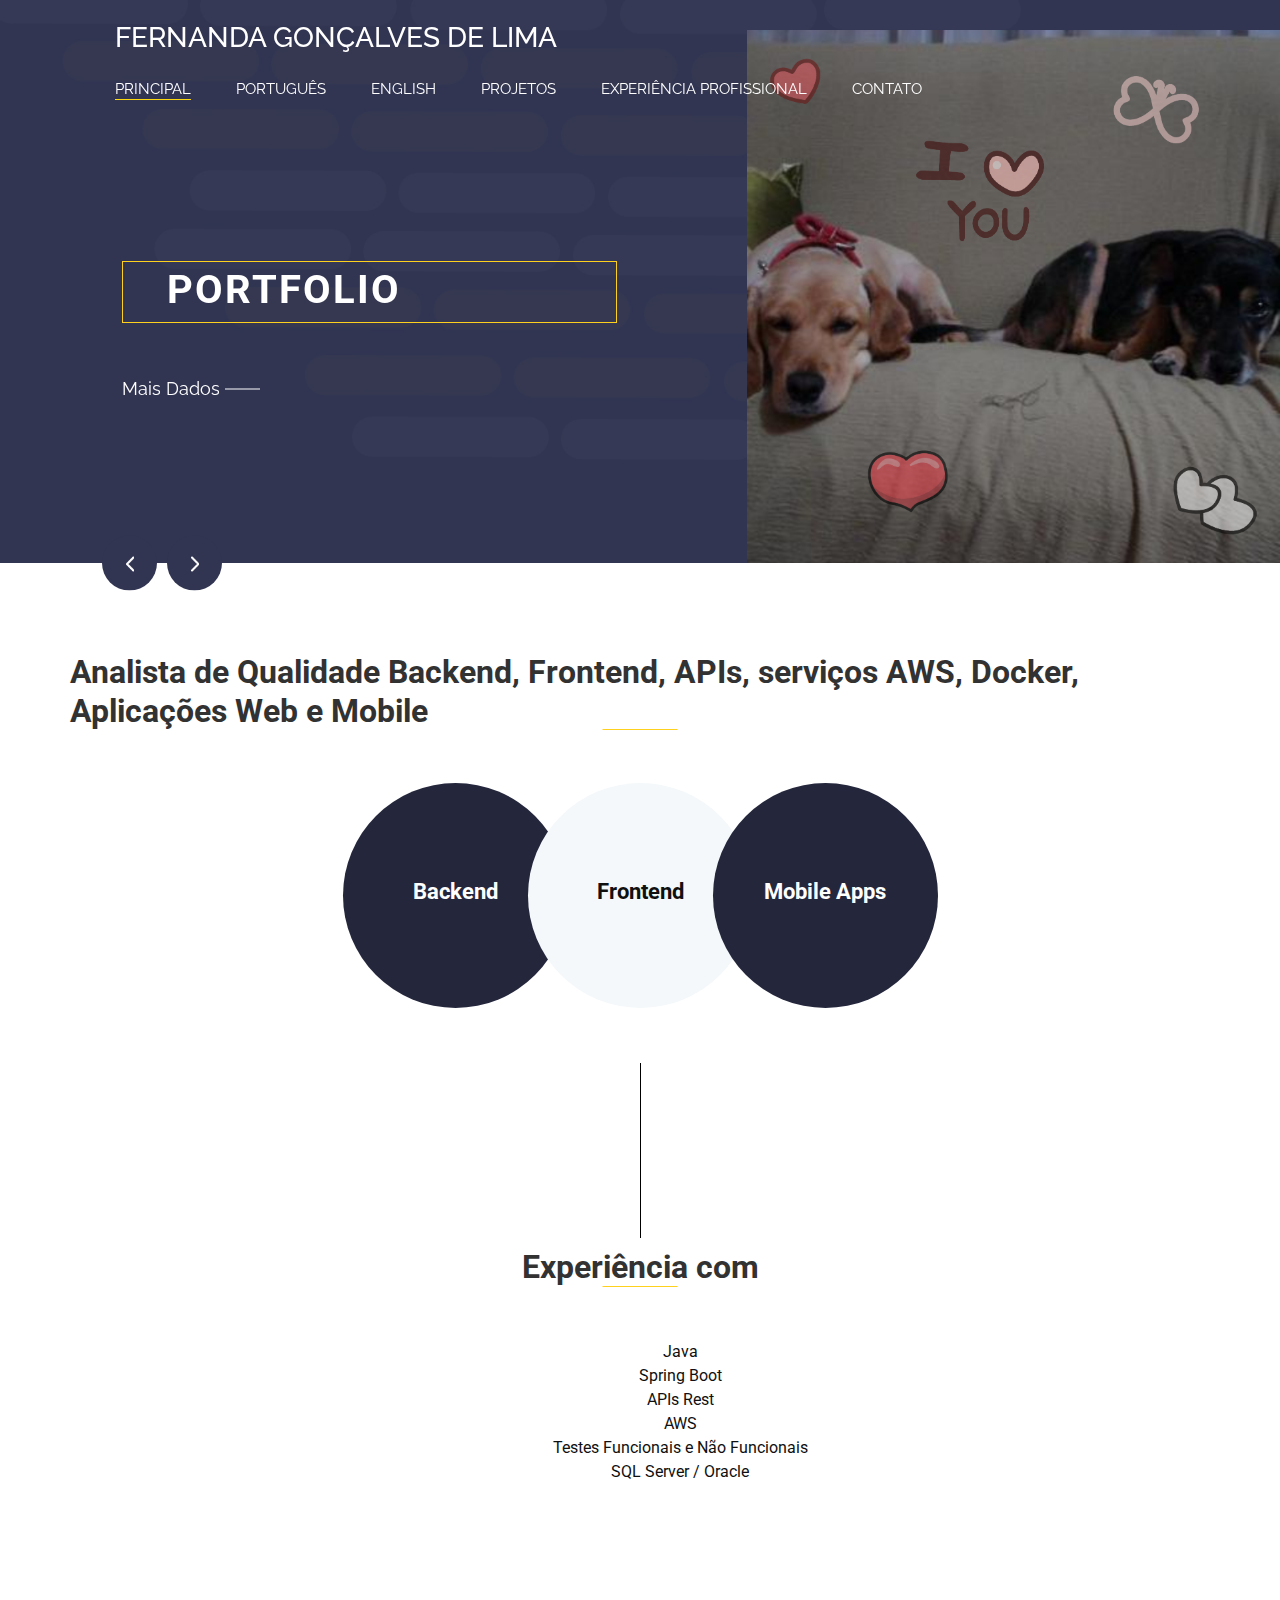
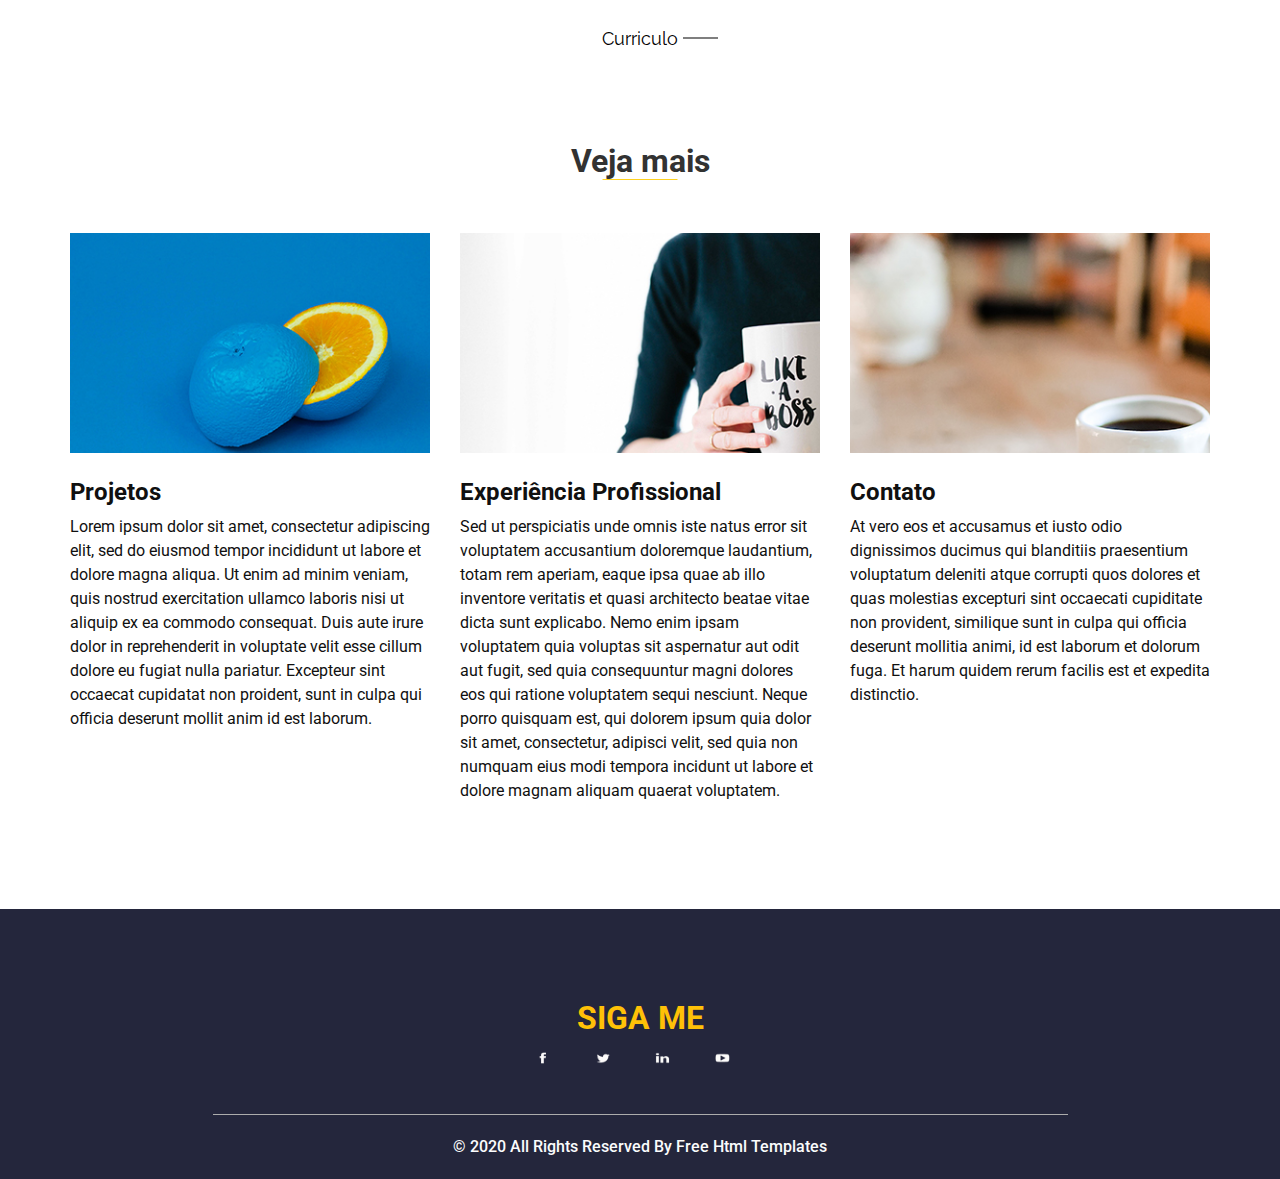
==== index.html @ 7bf98d50 "ajustes" ====
<!DOCTYPE html>
<html>
  <head>
    <!-- Basic -->
    <meta charset="utf-8" />
    <meta http-equiv="X-UA-Compatible" content="IE=edge" />
    <!-- Mobile Metas -->
    <meta
      name="viewport"
      content="width=device-width, initial-scale=1, shrink-to-fit=no"
    />
    <!-- Site Metas -->
    <meta name="keywords" content="" />
    <meta name="description" content="" />
    <meta name="author" content="" />

    <title>Fernanda Gonçalves de Lima</title>

    <!-- slider stylesheet -->
    <link
      rel="stylesheet"
      type="text/css"
      href="https://cdnjs.cloudflare.com/ajax/libs/OwlCarousel2/2.1.3/assets/owl.carousel.min.css"
    />

    <!-- bootstrap core css -->
    <link rel="stylesheet" type="text/css" href="css/bootstrap.css" />

    <!-- fonts style -->
    <link
      href="https://fonts.googleapis.com/css?family=Raleway:400,700|Roboto:400,700&display=swap"
      rel="stylesheet"
    />
    <!-- Custom styles for this template -->
    <link href="css/style.css" rel="stylesheet" />
    <!-- responsive style -->
    <link href="css/responsive.css" rel="stylesheet" />
  </head>

  <body>
    <div class="hero_area">
      <!-- header section strats -->
      <header class="header_section">
        <div class="container-fluid">
          <div class="row">
            <div class="col-md-11 offset-md-1 px-0">
              <nav class="navbar navbar-expand-lg custom_nav-container pt-3">
                <a class="navbar-brand" href="index.html">
                  <span>
                    <h3>Fernanda Gonçalves de Lima</h3>
                  </span>
                </a>
                <button
                  class="navbar-toggler"
                  type="button"
                  data-toggle="collapse"
                  data-target="#navbarSupportedContent"
                  aria-controls="navbarSupportedContent"
                  aria-expanded="false"
                  aria-label="Toggle navigation"
                >
                  <span class="navbar-toggler-icon"></span>
                </button>

                <div
                  class="collapse navbar-collapse"
                  id="navbarSupportedContent"
                >
                  <div
                    class="d-flex ml-auto flex-column flex-lg-row align-items-center"
                  >
                    <ul class="navbar-nav  ">
                      <li class="nav-item active">
                        <a class="nav-link pl-0" href="index.html"
                          >Principal <span class="sr-only">(current)</span></a
                        >
                      </li>
                      <li class="nav-item">
                        <a class="nav-link" href="curriculo.html"> Português </a>
                      </li>
                      <li class="nav-item">
                        <a class="nav-link" href="resume.html"> English </a>
                      </li>
                      <li class="nav-item">
                        <a class="nav-link" href="projects.html"> Projetos </a>
                      </li>
                      <li class="nav-item">
                        <a class="nav-link" href="experience.html">Experiência Profissional</a>
                      </li>                      
                      <li class="nav-item">
                        <a class="nav-link" href="contact.html">Contato</a>
                      </li>
                    </ul>
                  </div>
                </div>
              </nav>
            </div>
          </div>
        </div>
      </header>
      <!-- end header section -->

      <!-- slider section -->
      <div class="slider_section">
        <div
          id="carouselExampleControls"
          class="carousel slide"
          data-ride="carousel"
        >
          <div class="carousel-inner">
            <div class="carousel-item active">
              <div class="container-fluid">
                <div class="row">
                  <div class="col-lg-6 offset-lg-1">
                    <div class="detail-box">
                      <div class="heading_box">
                        <!-- <h2><span>Fernanda Lima</span></h2> -->
                        <h2>
                          Portfolio
                        </h2>
                      </div>
                      <div>
                        <a href="./resume.html">
                          Mais Dados
                        </a>
                      </div>
                    </div>
                  </div>
                  <div class="col-lg-5 px-0">
                    <div class="img-box">
                      <img src="images/image1.png" alt="Foto de Fernanda G. de Lima" />
                    </div>
                  </div>
                </div>
              </div>
            </div>
            <div class="carousel-item">
              <div class="container-fluid">
                <div class="row">
                  <div class="col-lg-6 offset-lg-1">
                    <div class="detail-box">
                      <div class="heading_box">
                        <h2><span>Eng. de Software Qualidade</span></h2>
                        <h1>
                          Portfolio
                        </h1>
                      </div>
                      <div>
                        <a href="./curriculo.html">
                          Mais informações
                        </a>
                      </div>
                    </div>
                  </div>
                  <div class="col-lg-5 px-0">
                    <div class="img-box">
                      <img src="images/image2.png" alt="Foto dos meus cachorros lindos" />
                    </div>
                  </div>
                </div>
              </div>
            </div>
            <div class="carousel-item">
              <div class="container-fluid">
                <div class="row">
                  <div class="col-lg-6 offset-lg-1">
                    <div class="detail-box">
                      <div class="heading_box">
                        <h2><span>Eng. de Software Qualidade</span></h2>
                        <h1>
                          Portfolio
                        </h1>
                      </div>
                      <div>
                        <a href="./curriculo.html">
                          Mais informações
                        </a>
                      </div>
                    </div>
                  </div>
                  <div class="col-lg-5 px-0">
                    <div class="img-box">
                      <img src="images/image2.png" alt="Foto dos meus cachorros lindos" />
                    </div>
                  </div>
                </div>
              </div>
            </div>
          </div>
        </div>
        <div class="slider_btn-container">
          <a
            class="carousel-control-prev"
            href="#carouselExampleControls"
            role="button"
            data-slide="prev"
          >
            <span class="sr-only">Previous</span>
          </a>
          <a
            class="carousel-control-next"
            href="#carouselExampleControls"
            role="button"
            data-slide="next"
          >
            <span class="sr-only">Next</span>
          </a>
        </div>
      </div>

      <!-- end slider section -->
    </div>
    <!-- end hero area -->

    <!-- design section -->

    <section class="design_section layout_padding-top">
      <div class="container">
        <div class="heading_container">
          <h2>
            Analista de Qualidade Backend, Frontend, APIs, serviços AWS, Docker, Aplicações Web e Mobile
          </h2>
        </div>
        <div class="design_container layout_padding2">
          <div class="box b-1">
            <h5>
              Backend
            </h5>
          </div>
          <div class="box b-2">
            <h5>
              Frontend
            </h5>
          </div>
          <div class="box b-3">
            <h5>
              Mobile Apps
            </h5>
          </div>
        </div>
      </div>
    </section>

    <!-- end design section   -->
    <div>
      <hr class="section_hr" />
    </div>
    <!-- about section -->

    <section class="about_section layout_padding-bottom">
      <div class="container">
        <div class="heading_container">
          <h2>
            Experiência com
          </h2>
        </div>
        <div class="box layout_padding2-top layout_padding-bottom">
          <div class="detail-box">
            <ul>
              <ol>Java</ol>
              <ol>Spring Boot</ol>
              <ol>APIs Rest</ol>
              <ol>AWS</ol>
              <ol>Testes Funcionais e Não Funcionais</ol>
              <ol>SQL Server / Oracle</ol>
            </ul>
          </div>
        </div>
      </div>
      <div class="btn-box">
        <a href="./curriculo.html">
          Curriculo
        </a>
      </div>
    </section>

    <!-- end about section -->

    <!-- blog section -->
    <section class="blog_section layout_padding-bottom">
      <div class="container">
        <div class="heading_container">
          <h2>
            Veja mais
          </h2>
        </div>
        <div class="row">
          <div class="col-md-4">
            <div class="box">
              <div class="img-box">
                <a href="./projects.html">
                  <img src="images/b-1.jpg" alt="" />
                </a>
              </div>
              <div class="detail-box">
                <h4>
                  Projetos
                </h4>
                <p>
                  Lorem ipsum dolor sit amet, consectetur adipiscing elit, sed do eiusmod tempor incididunt ut labore et dolore magna aliqua. Ut enim ad minim veniam, quis nostrud exercitation ullamco laboris nisi ut aliquip ex ea commodo consequat. Duis aute irure dolor in reprehenderit in voluptate velit esse cillum dolore eu fugiat nulla pariatur. Excepteur sint occaecat cupidatat non proident, sunt in culpa qui officia deserunt mollit anim id est laborum.
                </p>
              </div>
            </div>
          </div>
          <div class="col-md-4">
            <div class="box">
              <div class="img-box">
                <a href="./experience.html">
                  <img src="images/b-2.jpg" alt="" />
                </a>
              </div>
              <div class="detail-box">
                <h4>
                  Experiência Profissional
                </h4>
                <p>
                  Sed ut perspiciatis unde omnis iste natus error sit voluptatem accusantium doloremque laudantium, totam rem aperiam, eaque ipsa quae ab illo inventore veritatis et quasi architecto beatae vitae dicta sunt explicabo. Nemo enim ipsam voluptatem quia voluptas sit aspernatur aut odit aut fugit, sed quia consequuntur magni dolores eos qui ratione voluptatem sequi nesciunt. Neque porro quisquam est, qui dolorem ipsum quia dolor sit amet, consectetur, adipisci velit, sed quia non numquam eius modi tempora incidunt ut labore et dolore magnam aliquam quaerat voluptatem.
                </p>
              </div>
            </div>
          </div>
          <div class="col-md-4">
            <div class="box">
              <div class="img-box">
                <a href="./contact.html">
                  <img src="images/b-3.jpg" alt="" />
                </a>
              </div>
              <div class="detail-box">
                <h4>
                  Contato
                </h4>
                <p>
                  At vero eos et accusamus et iusto odio dignissimos ducimus qui blanditiis praesentium voluptatum deleniti atque corrupti quos dolores et quas molestias excepturi sint occaecati cupiditate non provident, similique sunt in culpa qui officia deserunt mollitia animi, id est laborum et dolorum fuga. Et harum quidem rerum facilis est et expedita distinctio.
                </p>
              </div>
            </div>
          </div>
        </div>
      </div>
    </section>

    <!-- end blog section -->

    <!-- info section -->
    <section class="info_section layout_padding-top layout_padding2-bottom">
      <div class="container">
        <div class="social_container">
          <h2>
            Siga me
          </h2>
          <div class="social_box">
            <a href="">
              <img src="images/fb.png" alt="" />
            </a>
            <a href="">
              <img src="images/twitter.png" alt="" />
            </a>
            <a href="">
              <img src="images/linkedin.png" alt="" />
            </a>
            <a href="">
              <img src="images/youtube.png" alt="" />
            </a>
          </div>
        </div>
      </div>
    </section>

    <!-- end info_section -->

    <!-- footer section -->
    <section class="container-fluid footer_section">
      <div class="container">
        <p>
          &copy; 2020 All Rights Reserved By
          <a href="https://html.design/">Free Html Templates</a>
        </p>
      </div>
    </section>
    <!-- footer section -->

    <script  src="js/jquery-3.4.1.min.js"></script>
    <script  src="js/bootstrap.js"></script>

    <script>
      function openNav() {
        document.getElementById("myNav").style.width = "100%";
      }

      function closeNav() {
        document.getElementById("myNav").style.width = "0%";
      }
    </script>
  </body>
</html>
---- css/style.css ----
body {
  font-family: 'Roboto', sans-serif;
  color: #101010;
  background-color: #ffffff;
}

.layout_padding {
  padding: 90px 0;
}

.layout_padding2 {
  padding: 45px 0;
}

.layout_padding2-top {
  padding-top: 45px;
}

.layout_padding2-bottom {
  padding-bottom: 45px;
}

.layout_padding-top {
  padding-top: 90px;
}

.layout_padding-bottom {
  padding-bottom: 90px;
}

.heading_container {
  display: -webkit-box;
  display: -ms-flexbox;
  display: flex;
  -webkit-box-pack: center;
      -ms-flex-pack: center;
          justify-content: center;
}

.heading_container h2 {
  font-weight: bold;
  color: #323232;
  position: relative;
}

.heading_container h2::before {
  content: "";
  width: 75px;
  height: 1px;
  position: absolute;
  bottom: 0;
  left: 50%;
  -webkit-transform: translateX(-50%);
          transform: translateX(-50%);
  background-color: #fed11f;
}

.section_hr {
  margin: 10px auto;
  width: 1px;
  height: 175px;
  border: none;
  background-color: #000000;
}

/*header section*/
.hero_area {
  background-image: url(../images/hero-bg.jpg);
  background-size: cover;
}

.sub_page .hero_area {
  height: auto;
}

.hero_area.sub_pages {
  height: auto;
}

.header_section .container-fluid {
  padding-right: 25px;
  padding-left: 25px;
}

.header_section .nav_container {
  margin: 0 auto;
}

.custom_nav-container.navbar-expand-lg .navbar-nav .nav-item .nav-link {
  margin: 10px 45px;
  padding: 0;
  color: #ffffff;
  text-align: center;
  position: relative;
  text-transform: uppercase;
  font-family: 'Raleway', sans-serif;
  font-size: 15px;
}

.custom_nav-container.navbar-expand-lg .navbar-nav .nav-item .nav-link::before {
  display: none;
  content: "";
  width: 100%;
  height: 1px;
  position: absolute;
  bottom: 0;
  left: 0;
  background-color: #fcd811;
}

.custom_nav-container.navbar-expand-lg .navbar-nav .nav-item .nav-link:nth-child(1) {
  margin-left: 0;
}

.custom_nav-container.navbar-expand-lg .navbar-nav .nav-item.active .nav-link::before, .custom_nav-container.navbar-expand-lg .navbar-nav .nav-item:hover .nav-link::before {
  display: block;
}

a,
a:hover,
a:focus {
  text-decoration: none;
}

a:hover,
a:focus {
  color: initial;
}

.btn,
.btn:focus {
  outline: none !important;
  -webkit-box-shadow: none;
          box-shadow: none;
}

.custom_nav-container .nav_search-btn {
  background-image: url(../images/search-icon.png);
  background-size: 22px;
  background-repeat: no-repeat;
  background-position-y: 7px;
  width: 35px;
  height: 35px;
  padding: 0;
  border: none;
}

.navbar-brand {
  font-family: 'Raleway', sans-serif;
}

.navbar-brand img {
  width: 45px;
}

.navbar-brand span {
  font-size: 28px;
  color: #ffffff;
  text-transform: uppercase;
  font-weight: bold;
}

.custom_nav-container {
  z-index: 99999;
  padding: 15px 0;
  -webkit-box-orient: vertical;
  -webkit-box-direction: normal;
      -ms-flex-direction: column;
          flex-direction: column;
  -webkit-box-align: start;
      -ms-flex-align: start;
          align-items: flex-start;
}

.custom_nav-container .navbar-toggler {
  outline: none;
}

.custom_nav-container .navbar-toggler .navbar-toggler-icon {
  background-image: url(../images/menu.png);
  background-size: 40px;
  margin-bottom: 4px;
}

/*end header section*/
.slider_section {
  position: relative;
}

.slider_section .row {
  -webkit-box-align: center;
      -ms-flex-align: center;
          align-items: center;
}

.slider_section .detail-box {
  margin-top: 120px;
  position: relative;
  z-index: 5;
  display: -webkit-box;
  display: -ms-flexbox;
  display: flex;
  -webkit-box-orient: vertical;
  -webkit-box-direction: normal;
      -ms-flex-direction: column;
          flex-direction: column;
}

.slider_section .detail-box .heading_box {
  padding-left: 45px;
  position: relative;
}

.slider_section .detail-box .heading_box::before {
  content: "";
  position: absolute;
  top: -12%;
  left: 0;
  width: 495px;
  height: 130%;
  border: 1px solid #fed11f;
}

.slider_section .detail-box h2 {
  font-weight: bold;
  text-transform: uppercase;
  color: #ffffff;
  margin: 0;
  font-size: 2.5rem;
  letter-spacing: 2px;
}

.slider_section .detail-box h2 span {
  letter-spacing: 9px;
}

.slider_section .detail-box h1 {
  font-weight: bold;
  font-size: 6rem;
  color: #fed11f;
  text-transform: uppercase;
  letter-spacing: 14.5px;
}

.slider_section .detail-box a {
  font-family: 'Raleway', sans-serif;
  display: inline-block;
  color: #ffffff;
  position: relative;
  background-color: transparent;
  font-size: 18px;
  margin-top: 10%;
  margin-bottom: 45px;
}

.slider_section .detail-box a::after {
  content: "";
  width: 35px;
  height: 1px;
  position: absolute;
  top: 50%;
  right: -5px;
  -webkit-transform: translate(100%, -50%);
          transform: translate(100%, -50%);
  background-color: #ffffff;
}

.slider_section .img-box {
  position: relative;
}

.slider_section .img-box img {
  width: 100%;
  position: relative;
  z-index: 2;
}

.slider_section .img-box::before {
  content: "";
  position: absolute;
  top: 35%;
  left: 38%;
  width: 250px;
  height: 250px;
  background-color: #fff;
  -webkit-filter: blur(50px);
          filter: blur(50px);
  z-index: 1;
}

.slider_section #carouselExampleControls {
  margin-top: -95px;
}

.slider_section .slider_btn-container {
  position: absolute;
  bottom: 0;
  left: 8%;
  display: -webkit-box;
  display: -ms-flexbox;
  display: flex;
  width: 120px;
  -webkit-box-pack: justify;
      -ms-flex-pack: justify;
          justify-content: space-between;
  -webkit-transform: translateY(50%);
          transform: translateY(50%);
  z-index: 9;
}

.slider_section .slider_btn-container .carousel-control-prev,
.slider_section .slider_btn-container .carousel-control-next {
  position: unset;
  width: 55px;
  height: 55px;
  background-color: #313552;
  border-radius: 100%;
  background-size: 8px;
  background-position: center;
  background-repeat: no-repeat;
  opacity: 1;
}

.slider_section .slider_btn-container .carousel-control-prev:hover,
.slider_section .slider_btn-container .carousel-control-next:hover {
  background-color: #fed11f;
}

.slider_section .slider_btn-container .carousel-control-prev {
  background-image: url(../images/prev.png);
}

.slider_section .slider_btn-container .carousel-control-next {
  background-image: url(../images/next.png);
}

.design_section .design_container {
  display: -webkit-box;
  display: -ms-flexbox;
  display: flex;
  -webkit-box-pack: center;
      -ms-flex-pack: center;
          justify-content: center;
}

.design_section .design_container .box {
  min-width: 225px;
  min-height: 225px;
  padding: 25px;
  text-align: center;
  border-radius: 100%;
  display: -webkit-box;
  display: -ms-flexbox;
  display: flex;
  -webkit-box-pack: center;
      -ms-flex-pack: center;
          justify-content: center;
  -webkit-box-align: center;
      -ms-flex-align: center;
          align-items: center;
  position: relative;
}

.design_section .design_container .box h5 {
  font-weight: bold;
  font-size: 22px;
}

.design_section .design_container .box.b-1 {
  background-color: #24263c;
  color: #ffffff;
  margin-right: -40px;
}

.design_section .design_container .box.b-2 {
  background-color: #f4f8fa;
  z-index: 2;
  margin-right: -40px;
}

.design_section .design_container .box.b-3 {
  background-color: #24263c;
  color: #ffffff;
  z-index: 3;
}

.about_section {
  text-align: center;
}

.about_section .box {
  display: -webkit-box;
  display: -ms-flexbox;
  display: flex;
  -webkit-box-orient: vertical;
  -webkit-box-direction: normal;
      -ms-flex-direction: column;
          flex-direction: column;
  -webkit-box-align: center;
      -ms-flex-align: center;
          align-items: center;
}

.about_section .box .detail-box {
  width: 80%;
  margin-bottom: 35px;
}

.about_section .box .img-box {
  width: 75%;
  border: 1px dashed #000000;
}

.about_section .box .img-box img {
  width: 50%;
}

.about_section a {
  font-family: 'Raleway', sans-serif;
  display: inline-block;
  color: #000000;
  position: relative;
  background-color: transparent;
  font-size: 18px;
}

.about_section a::after {
  content: "";
  width: 35px;
  height: 1px;
  position: absolute;
  top: 50%;
  right: -5px;
  -webkit-transform: translate(100%, -50%);
          transform: translate(100%, -50%);
  background-color: #000000;
}

.project_section .project_container {
  display: -webkit-box;
  display: -ms-flexbox;
  display: flex;
  -ms-flex-wrap: wrap;
      flex-wrap: wrap;
  -webkit-box-pack: center;
      -ms-flex-pack: center;
          justify-content: center;
}

.project_section .project_container .box {
  margin: 15px;
  -ms-flex-preferred-size: 30.70%;
      flex-basis: 30.70%;
  min-width: 250px;
}

.project_section .project_container .box img {
  width: 100%;
}

.expand_section {
  background-color: #24263c;
  color: #ffffff;
}

.expand_section .row {
  -webkit-box-align: center;
      -ms-flex-align: center;
          align-items: center;
}

.expand_section .row .col-md-6 {
  padding: 0;
}

.expand_section .detail-box {
  padding: 0 45px;
}

.expand_section .detail-box h2 {
  font-weight: bold;
  margin-bottom: 35px;
}

.expand_section .img-box img {
  width: 100%;
}

.blog_section .box {
  margin-top: 45px;
}

.blog_section .box .img-box img {
  width: 100%;
}

.blog_section .box .detail-box {
  margin-top: 25px;
}

.blog_section .box .detail-box h4 {
  font-weight: bold;
}

/* contact section */
.contact_section {
  background-color: #f9f9f9;
}

.contact_section .heading_container {
  -webkit-box-align: center;
      -ms-flex-align: center;
          align-items: center;
}

.contact_section .contact-form {
  padding: 35px 20px 0 20px;
  border-radius: 20px;
}

.contact_section .contact-form input {
  border: none;
  outline: none;
  background-color: transparent;
  width: 100%;
  margin: 15px 0;
  padding: 10px 20px;
  border: 1px solid #909090;
  border-radius: 12px;
}

.contact_section .contact-form input.input_message {
  height: 175px;
}

.contact_section .contact-form input::-webkit-input-placeholder {
  color: rgba(0, 0, 0, 0.4);
}

.contact_section .contact-form input:-ms-input-placeholder {
  color: rgba(0, 0, 0, 0.4);
}

.contact_section .contact-form input::-ms-input-placeholder {
  color: rgba(0, 0, 0, 0.4);
}

.contact_section .contact-form input::placeholder {
  color: rgba(0, 0, 0, 0.4);
}

.contact_section .contact-form button {
  border: none;
  outline: none;
  padding: 12px 50px;
  text-transform: uppercase;
  margin-top: 25px;
  background-color: #fec913;
  color: #fff;
  border-radius: 5px;
}

/* end contact section */
.info_section {
  background-color: #24263c;
  color: #ffffff;
}

.info_section .social_container {
  display: -webkit-box;
  display: -ms-flexbox;
  display: flex;
  -webkit-box-orient: vertical;
  -webkit-box-direction: normal;
      -ms-flex-direction: column;
          flex-direction: column;
  -webkit-box-align: center;
      -ms-flex-align: center;
          align-items: center;
}

.info_section .social_container h2 {
  text-transform: uppercase;
  font-weight: bold;
}

.info_section .social_container .social_box {
  display: -webkit-box;
  display: -ms-flexbox;
  display: flex;
  -webkit-box-pack: center;
      -ms-flex-pack: center;
          justify-content: center;
}

.info_section .social_container .social_box a {
  margin: 0 15px;
}

/* footer section*/
.footer_section {
  background-color: #24263c;
  font-weight: 500;
  display: -webkit-box;
  display: -ms-flexbox;
  display: flex;
  -webkit-box-pack: center;
      -ms-flex-pack: center;
          justify-content: center;
}

.footer_section p {
  width: 75%;
  margin: 0 auto;
  padding: 20px 0;
  color: #fbfcfd;
  margin: 0 auto;
  text-align: center;
  border-top: 1px solid #acacac;
}

.footer_section a {
  color: #fbfcfd;
}

/* end footer section*/
/*# sourceMappingURL=style.css.map */
---- css/responsive.css ----
@media (max-width: 1120px) {
    .slider_section .detail-box h2 {
        font-size: 2rem;
        letter-spacing: 0px;

    }

    .slider_section .detail-box h1 {
        font-size: 4rem;
    }

    .slider_section .detail-box h2 span {
        letter-spacing: 6px;
        color: #ffc107;
    }

    .slider_section .detail-box .heading_box::before {
        width: 375px;
    }
}

@media (max-width: 992px) {
    .custom_nav-container {
        flex-direction: row;
    }

    .navbar.navbar-expand-lg.custom_nav-container.pt-3 {
        align-items: center;
    }

    .navbar-toggler {
        margin-bottom: -8px;
    }

    .slider_section #carouselExampleControls {
        margin-top: 0;
    }

    .slider_section .detail-box {
        margin-top: 75px;

        align-items: center;
        text-align: center;
    }

    .slider_section .detail-box a {
        margin-top: 85px;
    }

    .slider_section .detail-box .heading_box::before {
        width: 100%;
    }

    .slider_section .detail-box .heading_box {
        padding: 15px;
    }

    .slider_section .detail-box h1 {
        font-size: 3rem;
        letter-spacing: 8px;
    }

    .about_section .box .detail-box {
        width: 100%;
    }

    .about_section .box .img-box {
        width: 100%;
    }

    .expand_section .detail-box {
        padding: 0 25px;
    }

    .expand_section .detail-box {
        padding: 45px 20px;
    }

    .custom_nav-container.navbar-expand-lg .navbar-nav .nav-item .nav-link {
        margin: 10px 0;
        padding: 5px 0;
    }
}

@media (max-width: 768px) {
    .design_section .design_container {
        flex-direction: column;
        align-items: center;
    }

    .design_section .design_container .box.b-1 {
        margin: 0;
        margin-bottom: -35px;
    }

    .design_section .design_container .box.b-2 {
        margin: 0;
        margin-bottom: -35px;
    }

    .about_section .box .img-box img {
        width: 75%;
    }
}

@media (max-width: 576px) {
    .about_section .box .img-box img {
        width: 85%;
    }
}

@media (max-width: 480px) {}

@media (max-width: 420px) {
    .slider_section .detail-box h1 {
        font-size: 2.5rem;
        letter-spacing: 2px;
    }

    .about_section .box .img-box img {
        width: 100%;
    }
}

@media (max-width: 360px) {}

@media (min-width: 1200px) {
    .container {
        max-width: 1170px;
    }
}
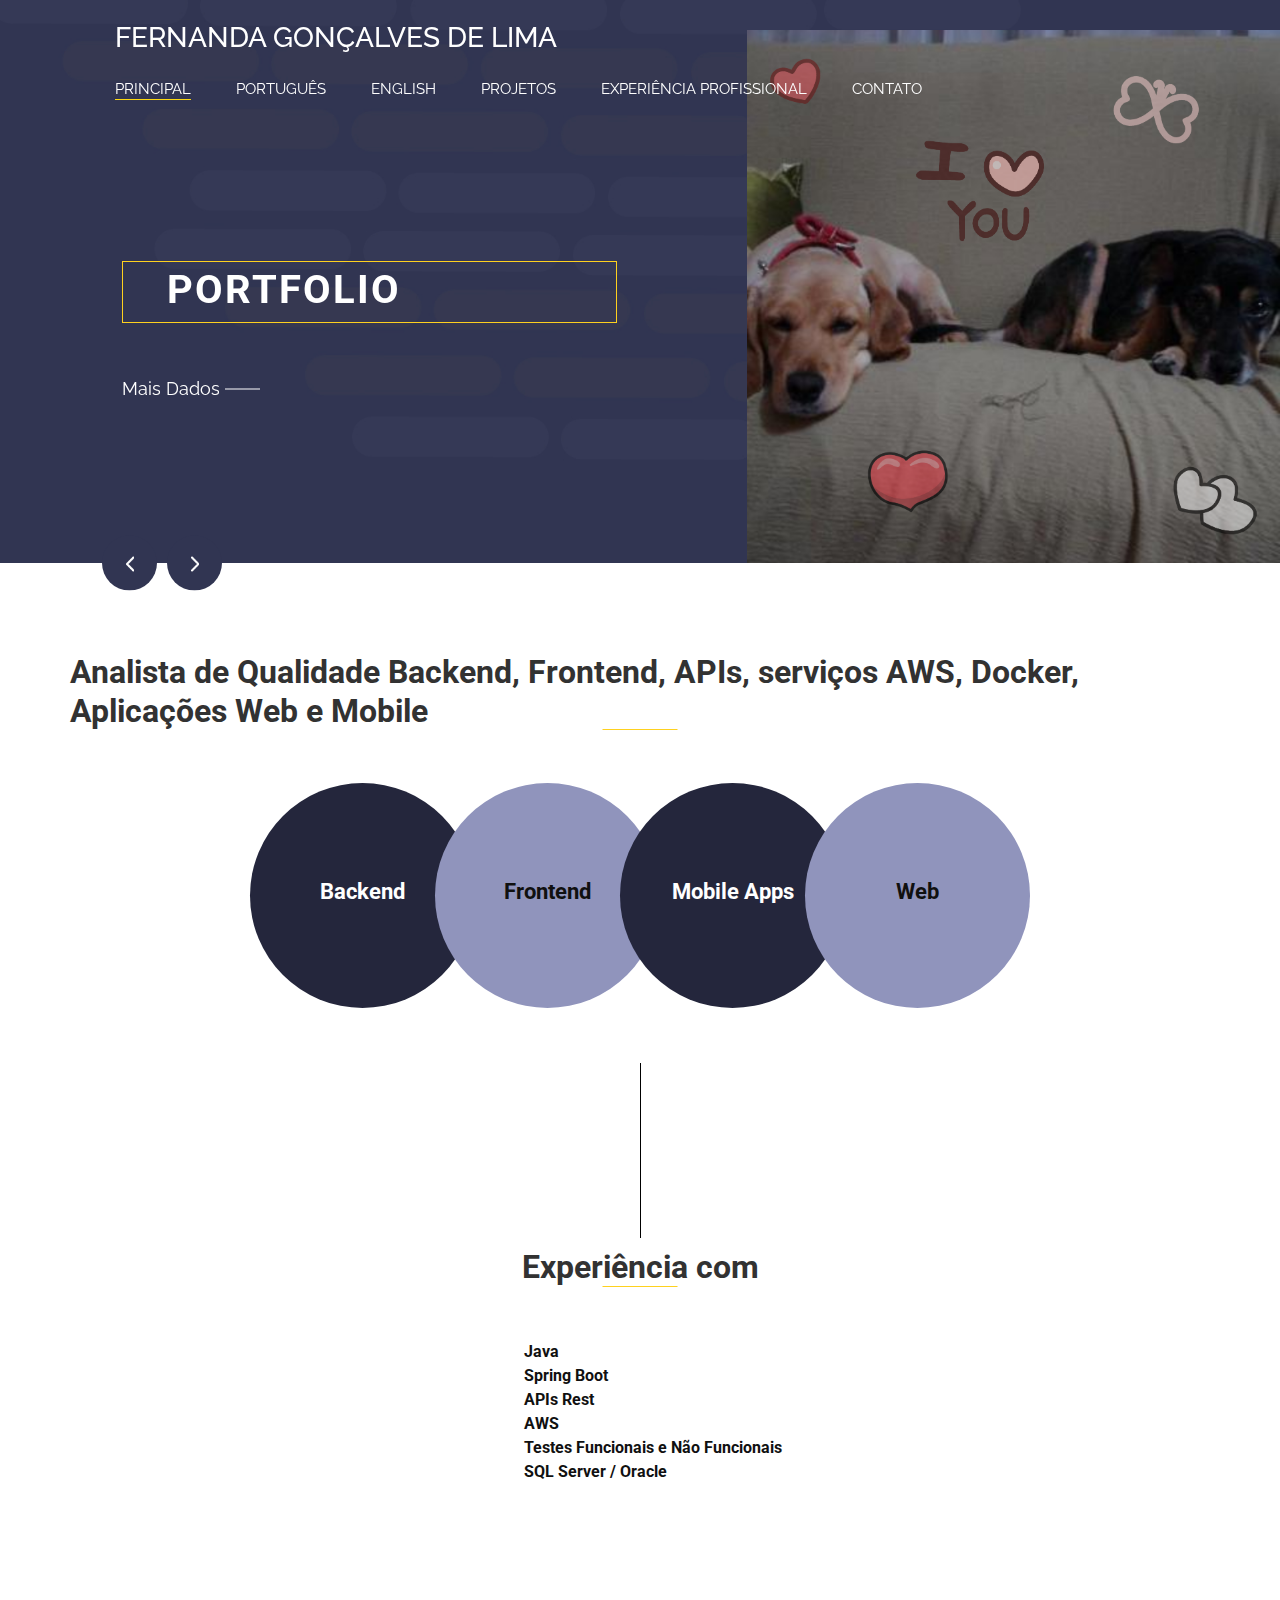
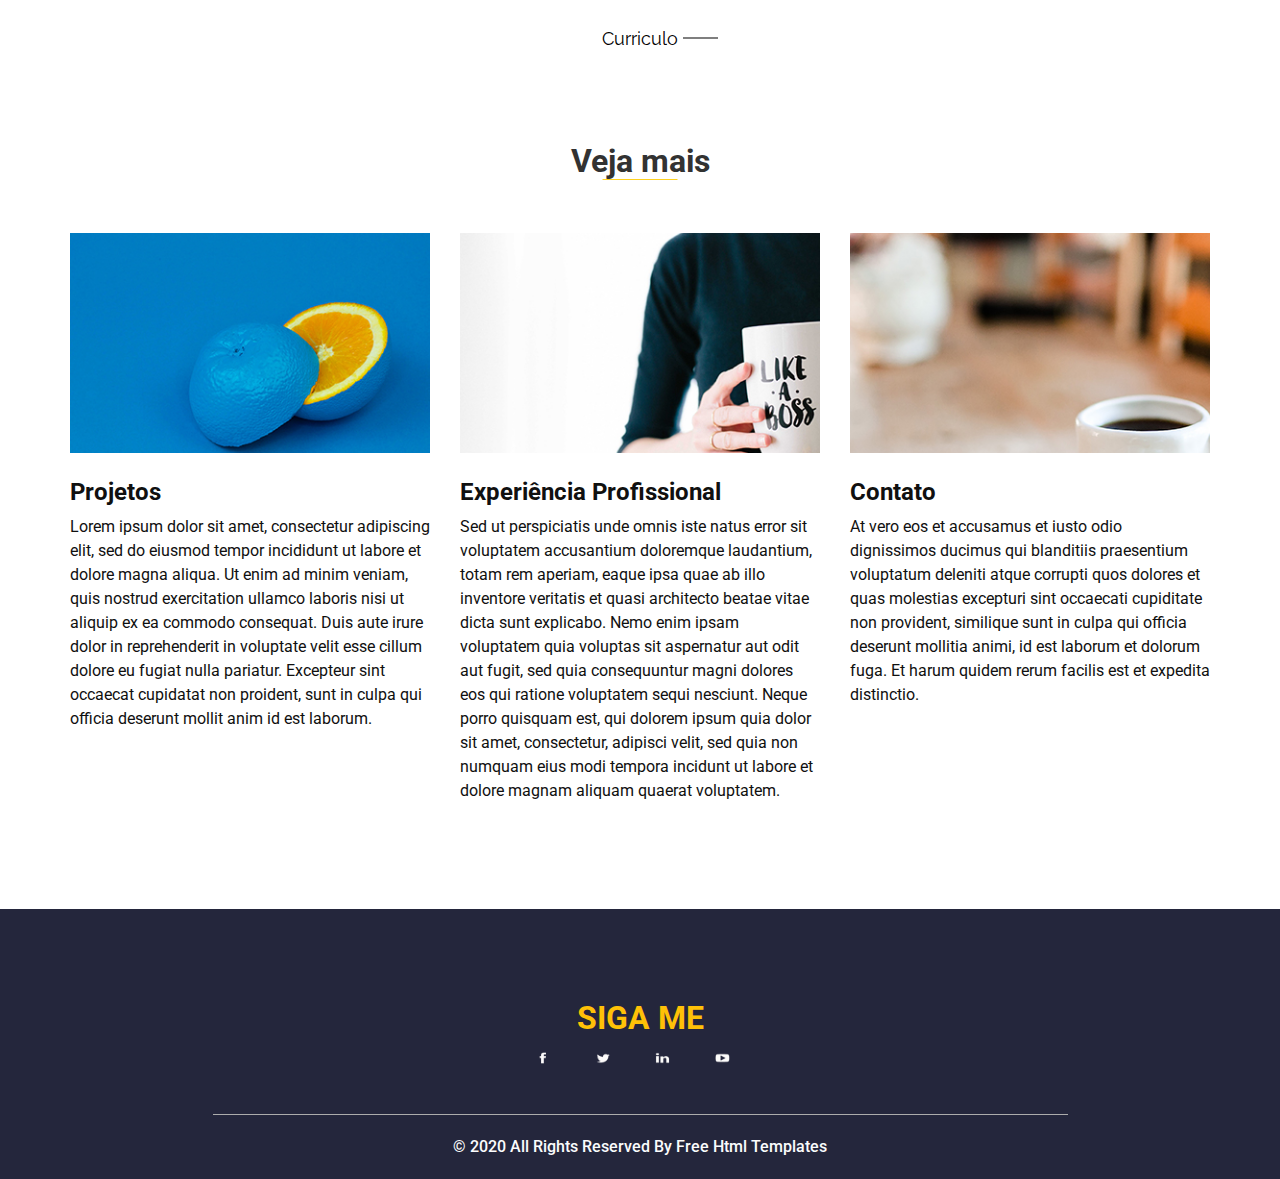
==== commit dafbfa41: "Ajustes listas" ====
--- a/index.html
+++ b/index.html
@@ -237,6 +237,11 @@
               Mobile Apps
             </h5>
           </div>
+          <div class="box b-4">
+            <h5>
+              Web
+            </h5>
+          </div>
         </div>
       </div>
     </section>
--- a/css/style.css
+++ b/css/style.css
@@ -232,12 +232,15 @@
 
 .slider_section .detail-box h2 span {
   letter-spacing: 9px;
+  color: #ffce4d;
+  /* text-transform: lowercase; */
+  text-transform:inherit;
 }
 
 .slider_section .detail-box h1 {
   font-weight: bold;
   font-size: 6rem;
-  color: #fed11f;
+  color: #4d7eff;
   text-transform: uppercase;
   letter-spacing: 14.5px;
 }
@@ -373,7 +376,7 @@
 }
 
 .design_section .design_container .box.b-2 {
-  background-color: #f4f8fa;
+  background-color: #9094bc;
   z-index: 2;
   margin-right: -40px;
 }
@@ -382,8 +385,12 @@
   background-color: #24263c;
   color: #ffffff;
   z-index: 3;
-}
-
+  margin-right: -40px;
+}
+.design_section .design_container .box.b-4 {
+  background-color: #9094bc;
+  z-index: 4;
+}
 .about_section {
   text-align: center;
 }
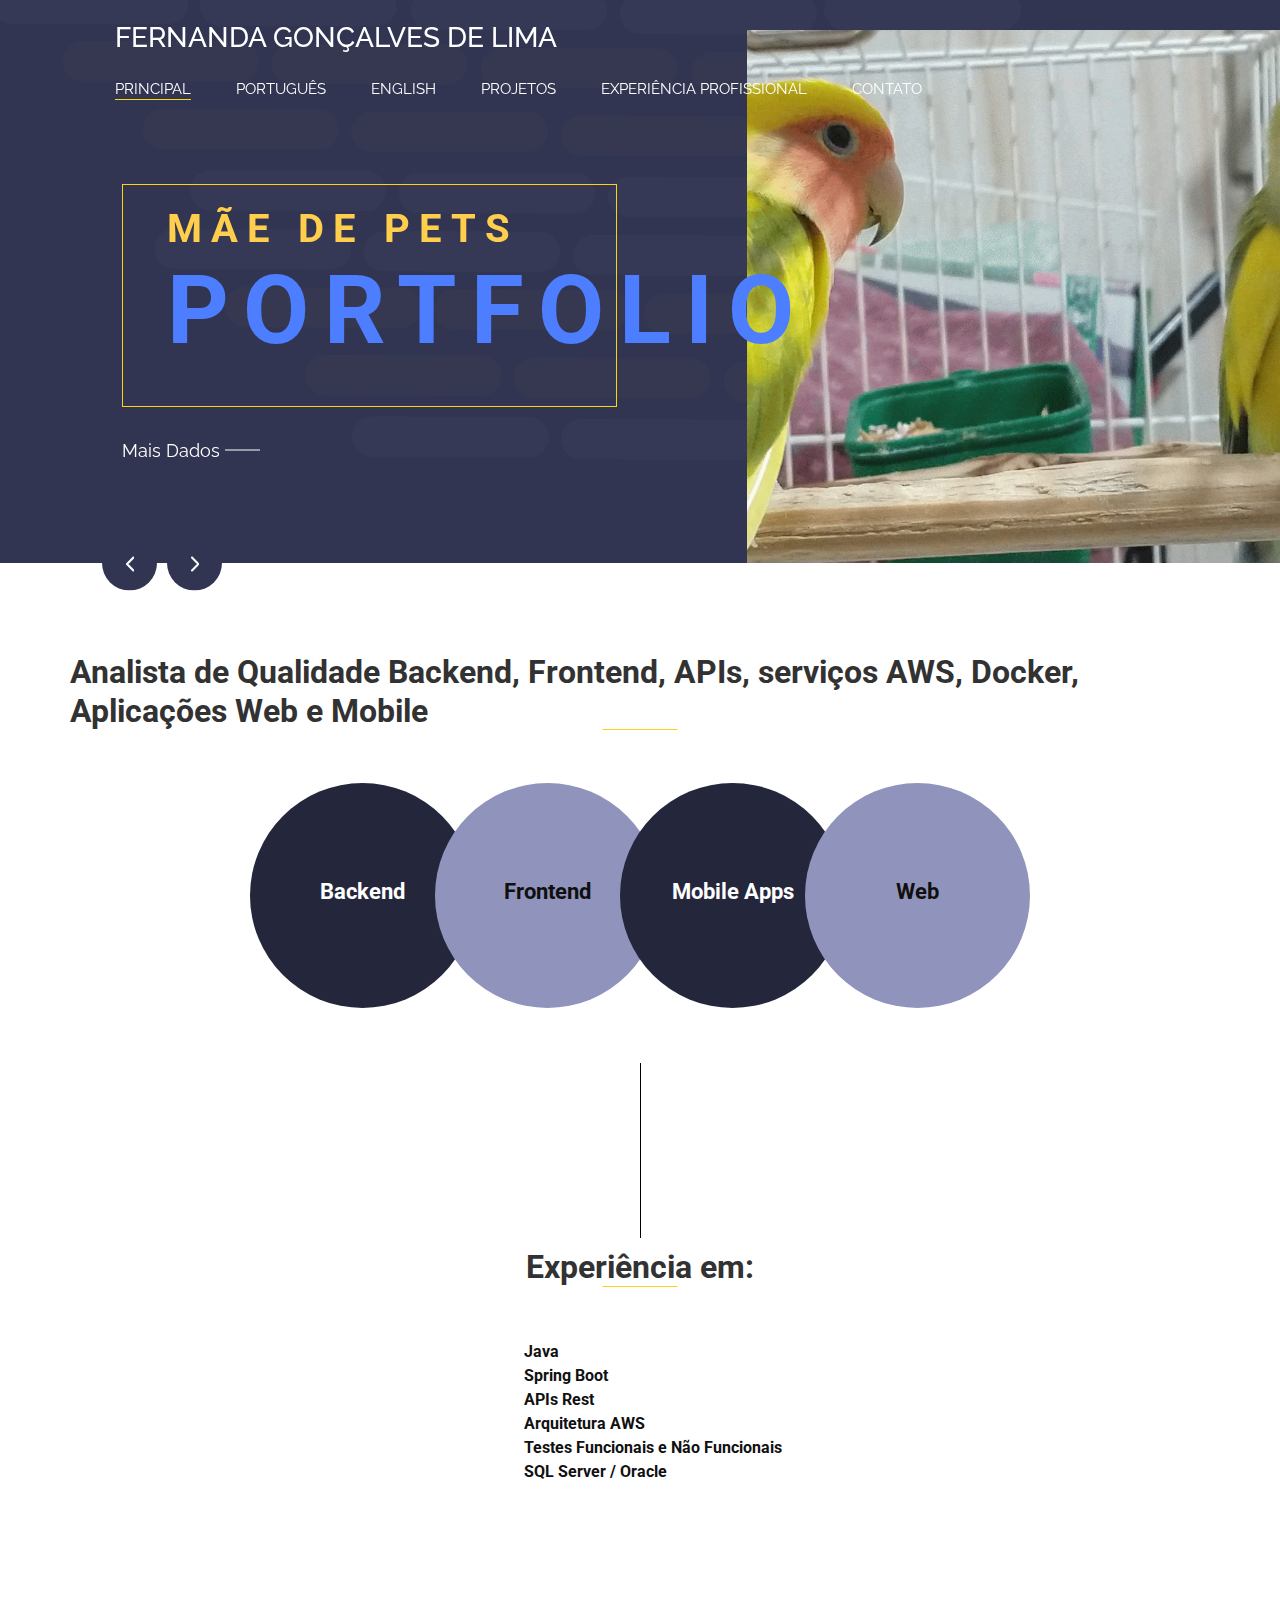
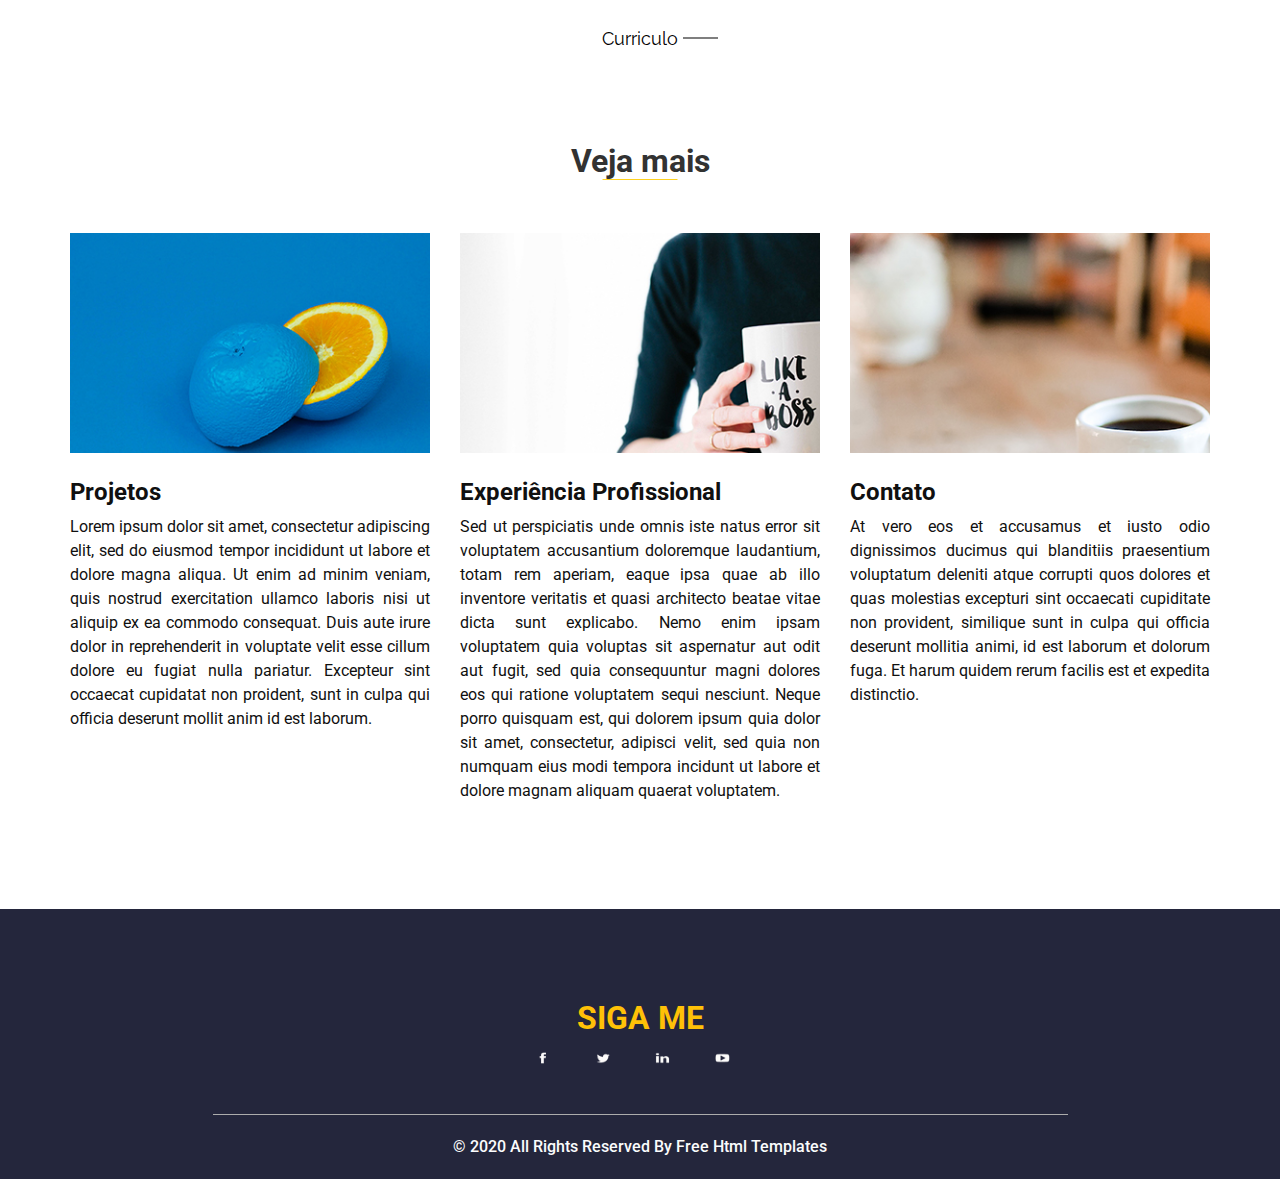
==== commit 384d9c2a: "Ajustes imagens e logo git" ====
--- a/index.html
+++ b/index.html
@@ -114,10 +114,10 @@
                   <div class="col-lg-6 offset-lg-1">
                     <div class="detail-box">
                       <div class="heading_box">
-                        <!-- <h2><span>Fernanda Lima</span></h2> -->
-                        <h2>
+                        <h2><span>Mãe de Pets</span></h2>
+                        <h1>
                           Portfolio
-                        </h2>
+                        </h1>
                       </div>
                       <div>
                         <a href="./resume.html">
@@ -128,7 +128,33 @@
                   </div>
                   <div class="col-lg-5 px-0">
                     <div class="img-box">
-                      <img src="images/image1.png" alt="Foto de Fernanda G. de Lima" />
+                      <img src="images/imagePets.gif" alt="Foto dos meus cachorros lindos" />
+                    </div>
+                  </div>
+                </div>
+              </div>
+            </div>
+            <div class="carousel-item">
+              <div class="container-fluid">
+                <div class="row">
+                  <div class="col-lg-6 offset-lg-1">
+                    <div class="detail-box">
+                      <div class="heading_box">
+                        <h2><span>Mãe da Clarinha</span></h2>
+                        <h1>
+                          Portfolio
+                        </h1>
+                      </div>
+                      <div>
+                        <a href="./curriculo.html">
+                          Mais informações
+                        </a>
+                      </div>
+                    </div>
+                  </div>
+                  <div class="col-lg-5 px-0">
+                    <div class="img-box">
+                      <img src="images/imageClarinha.gif" alt="Foto da minha filha Clara" />
                     </div>
                   </div>
                 </div>
@@ -154,33 +180,7 @@
                   </div>
                   <div class="col-lg-5 px-0">
                     <div class="img-box">
-                      <img src="images/image2.png" alt="Foto dos meus cachorros lindos" />
-                    </div>
-                  </div>
-                </div>
-              </div>
-            </div>
-            <div class="carousel-item">
-              <div class="container-fluid">
-                <div class="row">
-                  <div class="col-lg-6 offset-lg-1">
-                    <div class="detail-box">
-                      <div class="heading_box">
-                        <h2><span>Eng. de Software Qualidade</span></h2>
-                        <h1>
-                          Portfolio
-                        </h1>
-                      </div>
-                      <div>
-                        <a href="./curriculo.html">
-                          Mais informações
-                        </a>
-                      </div>
-                    </div>
-                  </div>
-                  <div class="col-lg-5 px-0">
-                    <div class="img-box">
-                      <img src="images/image2.png" alt="Foto dos meus cachorros lindos" />
+                      <img src="images/image2.png" alt="Foto de Fernanda G. de Lima" />
                     </div>
                   </div>
                 </div>
@@ -256,7 +256,7 @@
       <div class="container">
         <div class="heading_container">
           <h2>
-            Experiência com
+            Experiência em:
           </h2>
         </div>
         <div class="box layout_padding2-top layout_padding-bottom">
@@ -265,7 +265,7 @@
               <ol>Java</ol>
               <ol>Spring Boot</ol>
               <ol>APIs Rest</ol>
-              <ol>AWS</ol>
+              <ol>Arquitetura AWS</ol>
               <ol>Testes Funcionais e Não Funcionais</ol>
               <ol>SQL Server / Oracle</ol>
             </ul>
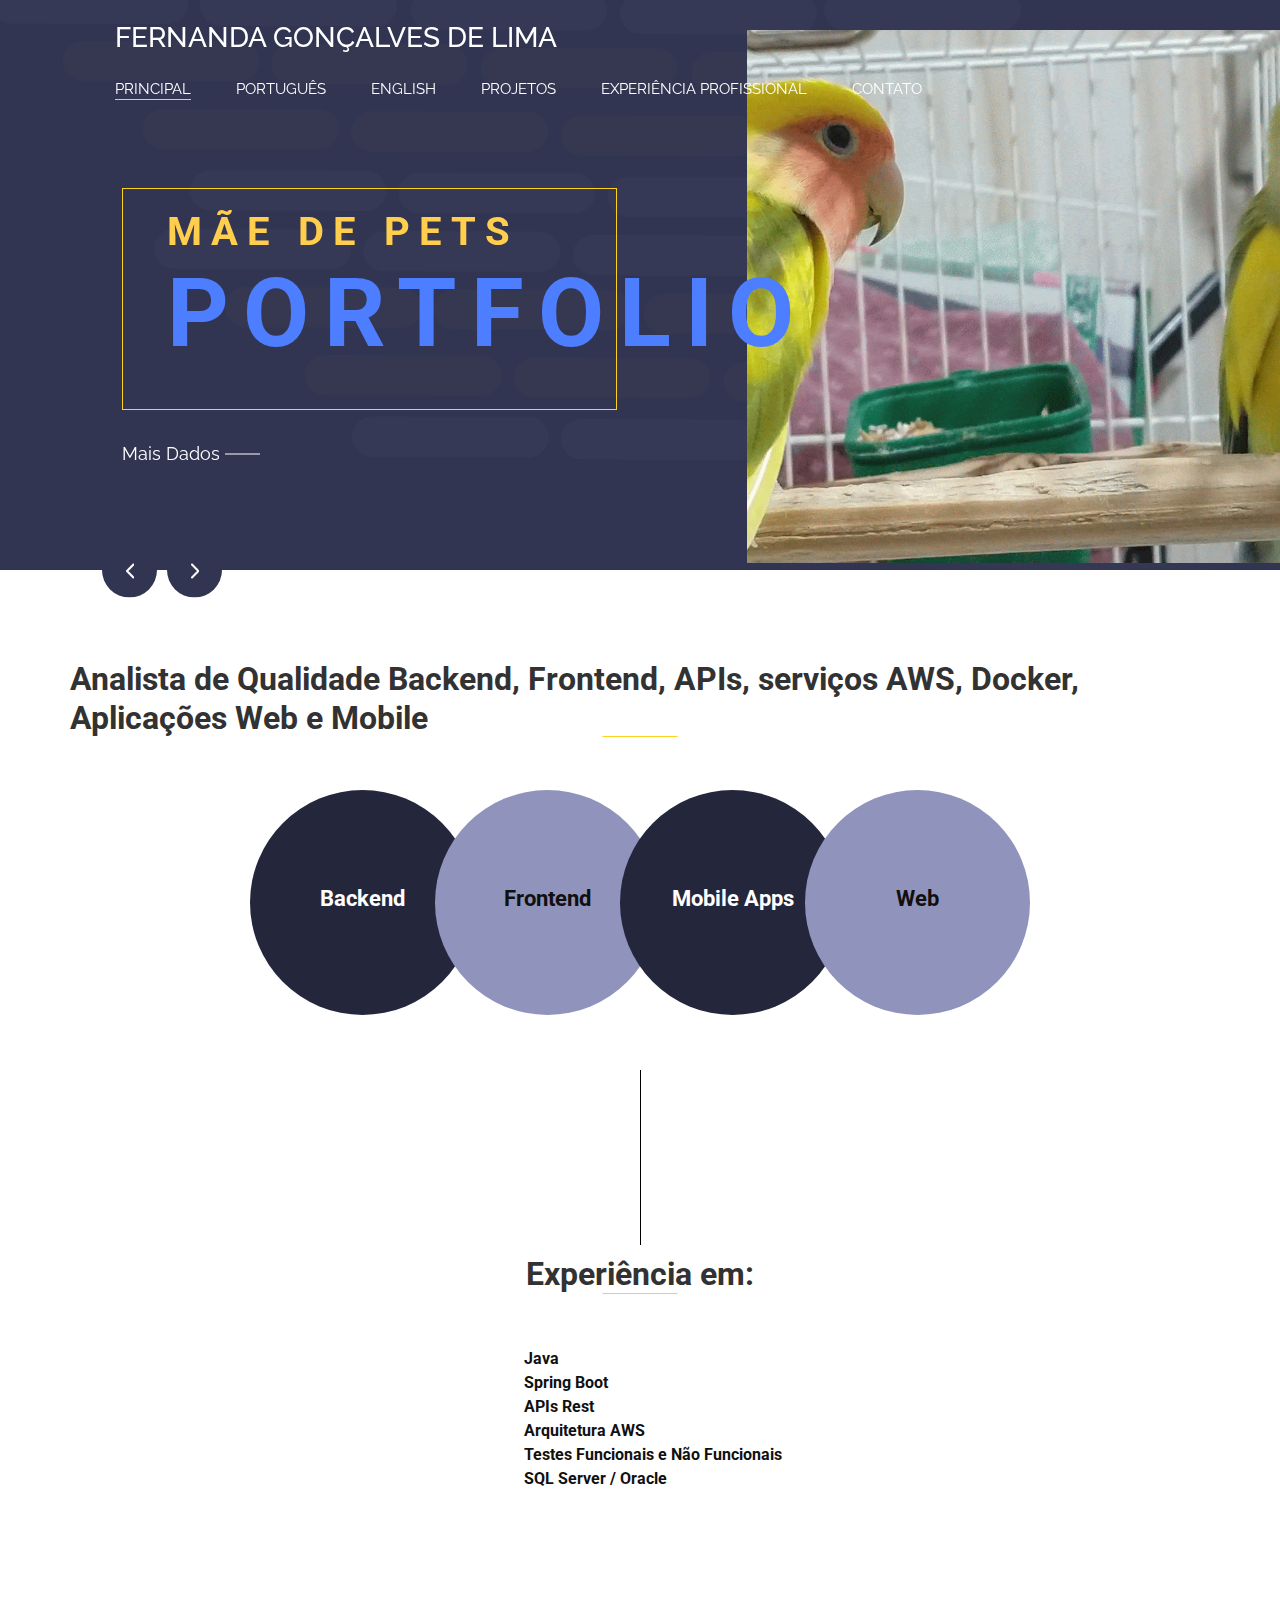
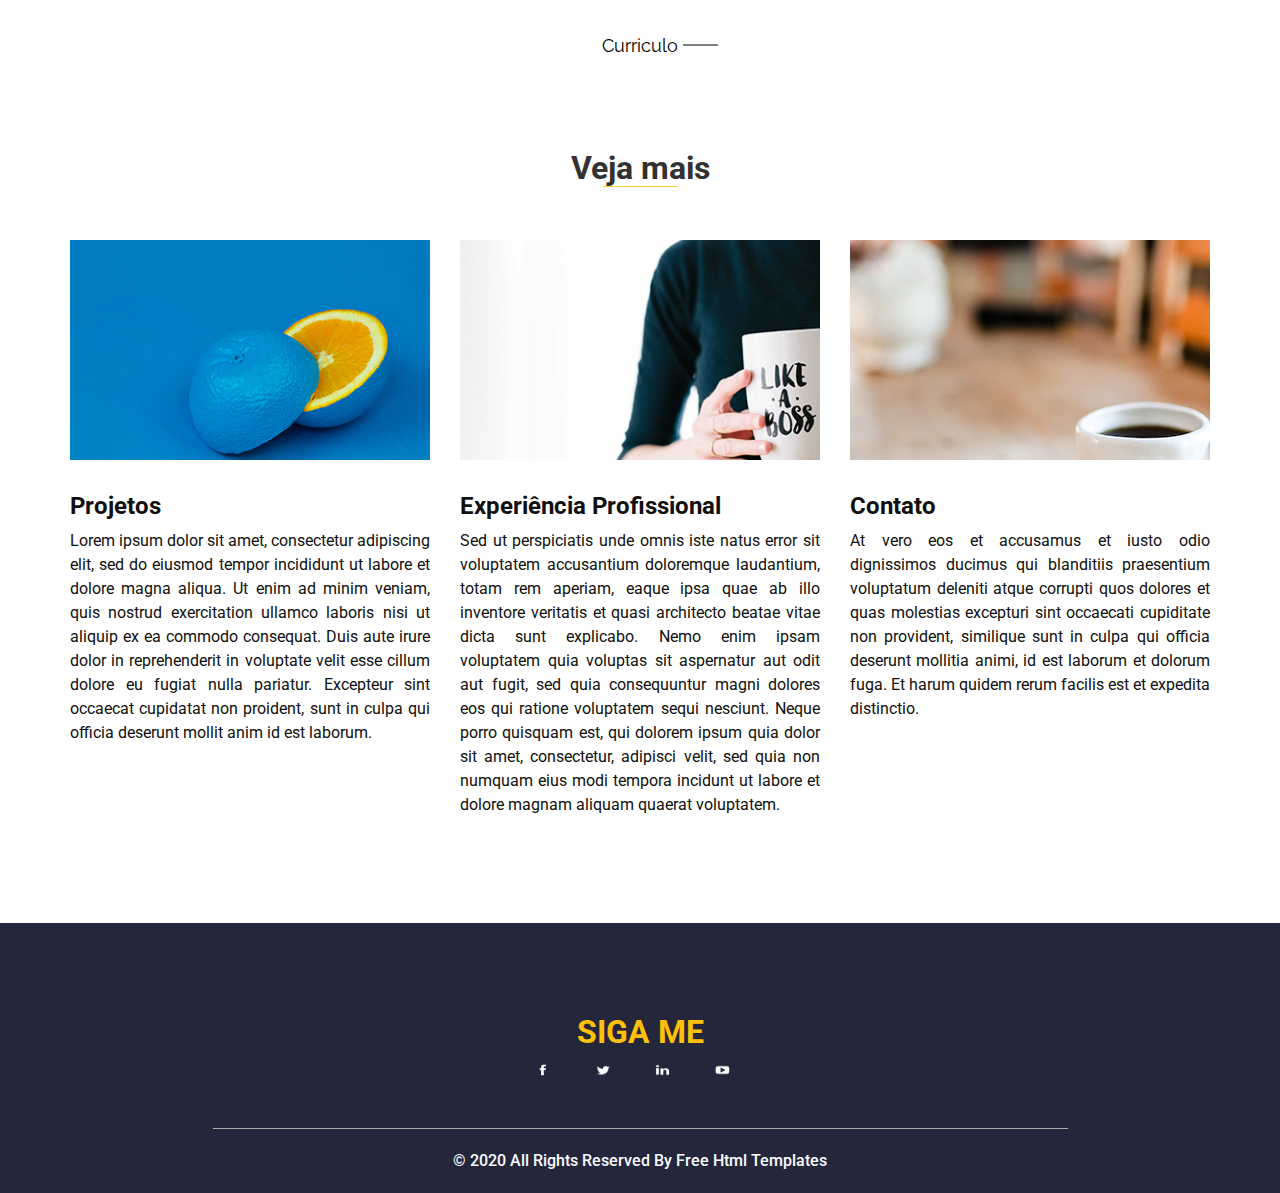
==== commit df673612: "Correção de imagem e css" ====
--- a/index.html
+++ b/index.html
@@ -154,7 +154,7 @@
                   </div>
                   <div class="col-lg-5 px-0">
                     <div class="img-box">
-                      <img src="images/imageClarinha.gif" alt="Foto da minha filha Clara" />
+                      <img src="images/imageClarinha2.gif" alt="Foto da minha filha Clara" />
                     </div>
                   </div>
                 </div>
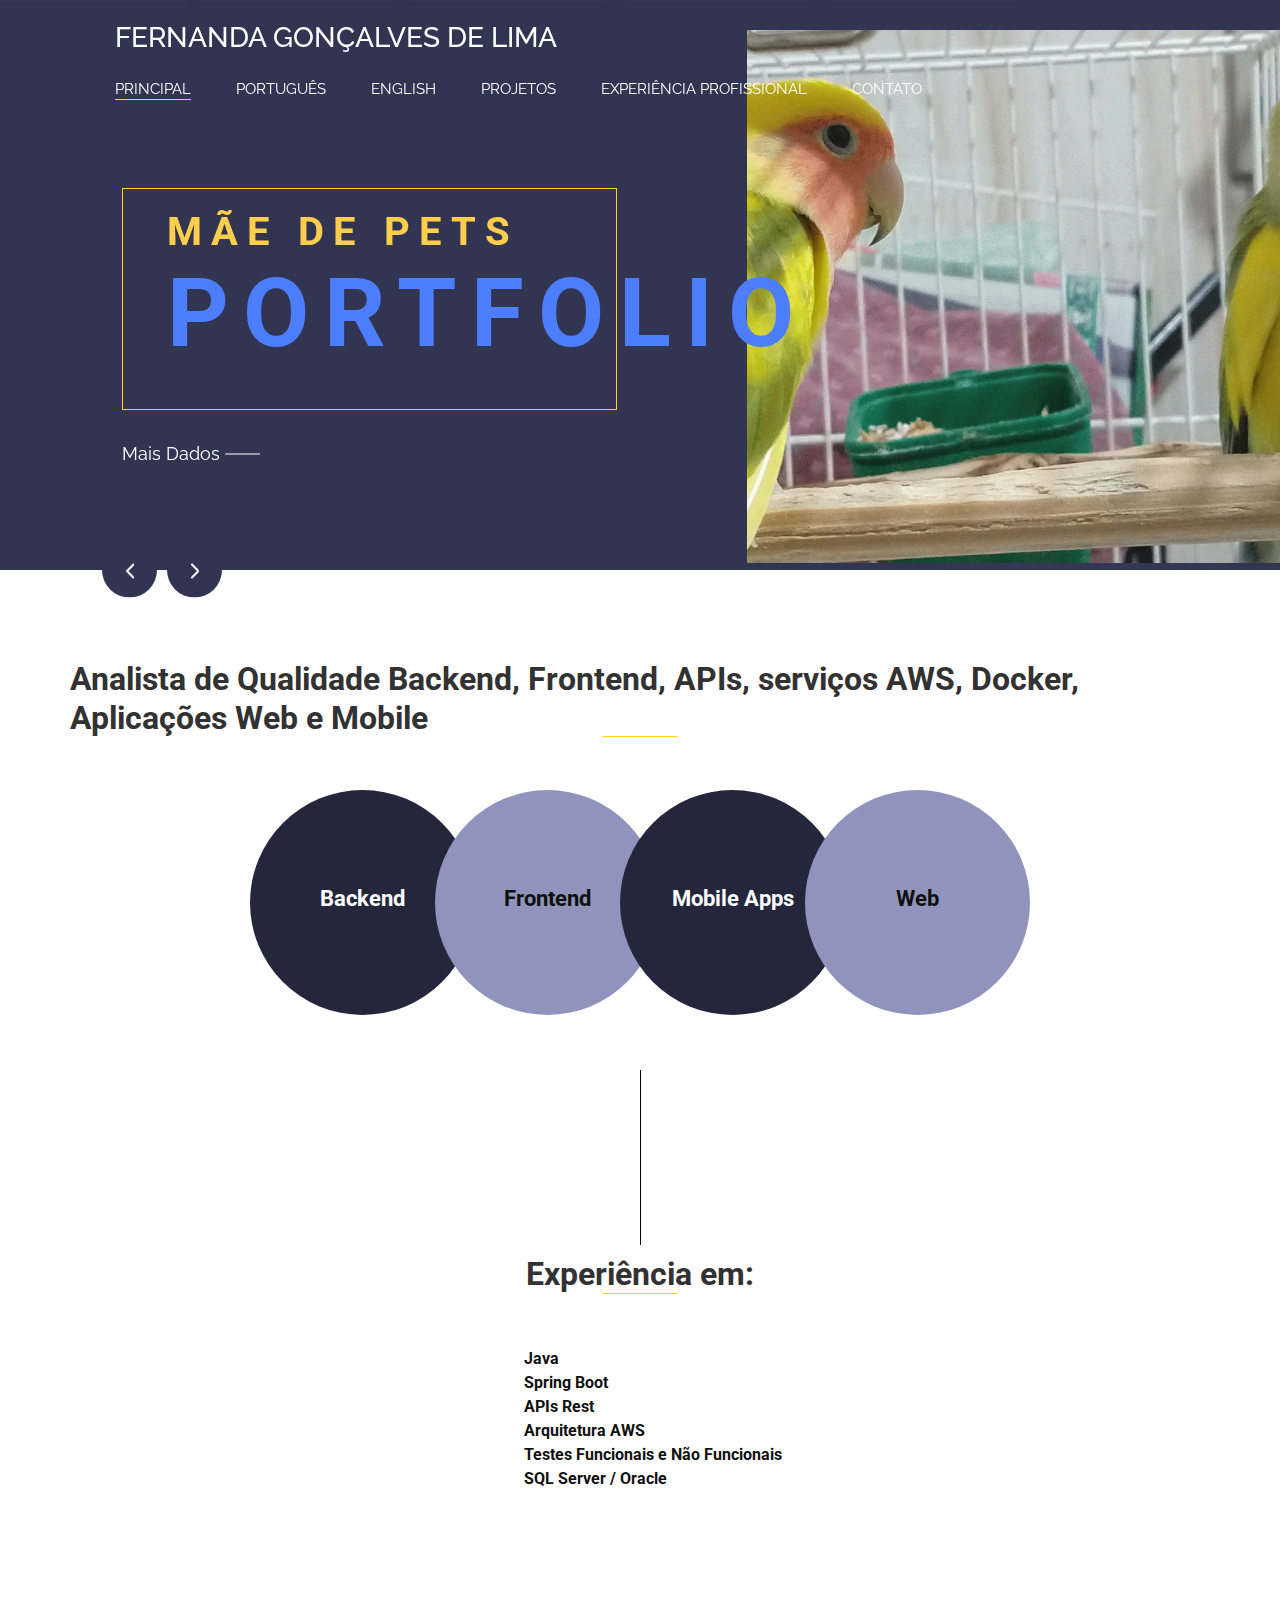
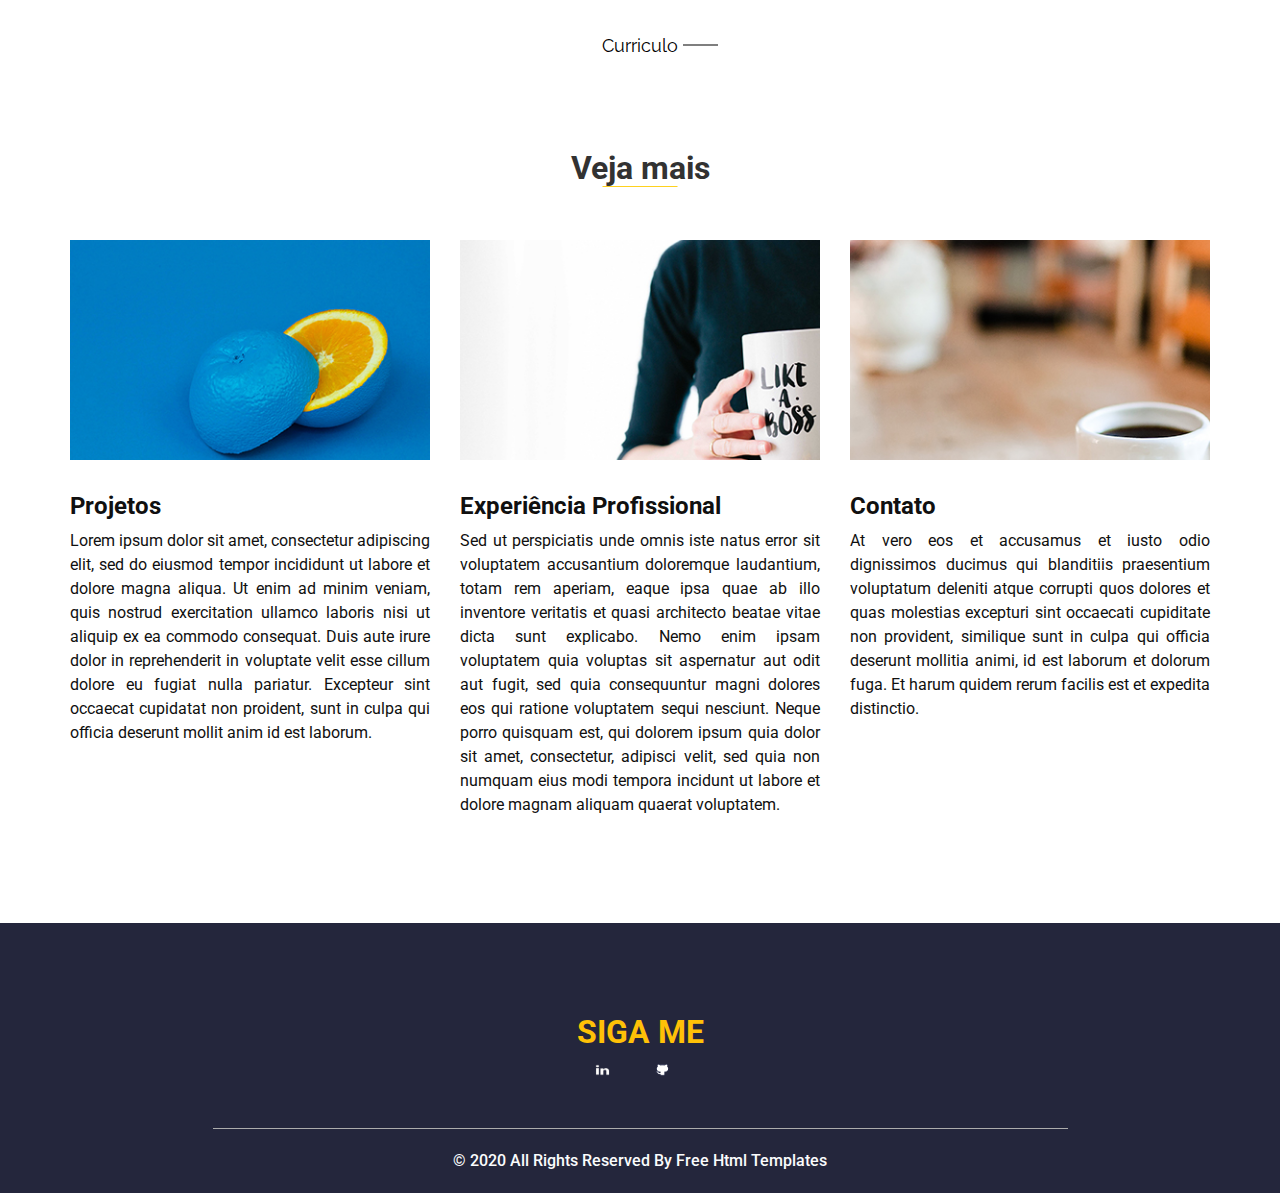
==== commit b775cff2: "Atualização Redes Sociais" ====
--- a/index.html
+++ b/index.html
@@ -347,30 +347,25 @@
 
     <!-- end blog section -->
 
-    <!-- info section -->
-    <section class="info_section layout_padding-top layout_padding2-bottom">
-      <div class="container">
-        <div class="social_container">
-          <h2>
-            Siga me
-          </h2>
-          <div class="social_box">
-            <a href="">
-              <img src="images/fb.png" alt="" />
-            </a>
-            <a href="">
-              <img src="images/twitter.png" alt="" />
-            </a>
-            <a href="">
-              <img src="images/linkedin.png" alt="" />
-            </a>
-            <a href="">
-              <img src="images/youtube.png" alt="" />
-            </a>
-          </div>
-        </div>
-      </div>
-    </section>
+  <!-- info section -->
+  <section class="info_section layout_padding-top layout_padding2-bottom">
+    <div class="container">
+      <div class="social_container">
+        <h2>
+        Siga me
+        </h2>
+        <div class="social_box">
+          <a href="https://www.linkedin.com/in/fernandagoncalveslima/">
+            <img src="images/linkedin.png" alt="" />
+          </a>
+          <a href="">
+            <img src="images/git.png" alt="" />
+          </a>
+        </div>
+      </div>
+    </div>
+  </section>
+
 
     <!-- end info_section -->
 
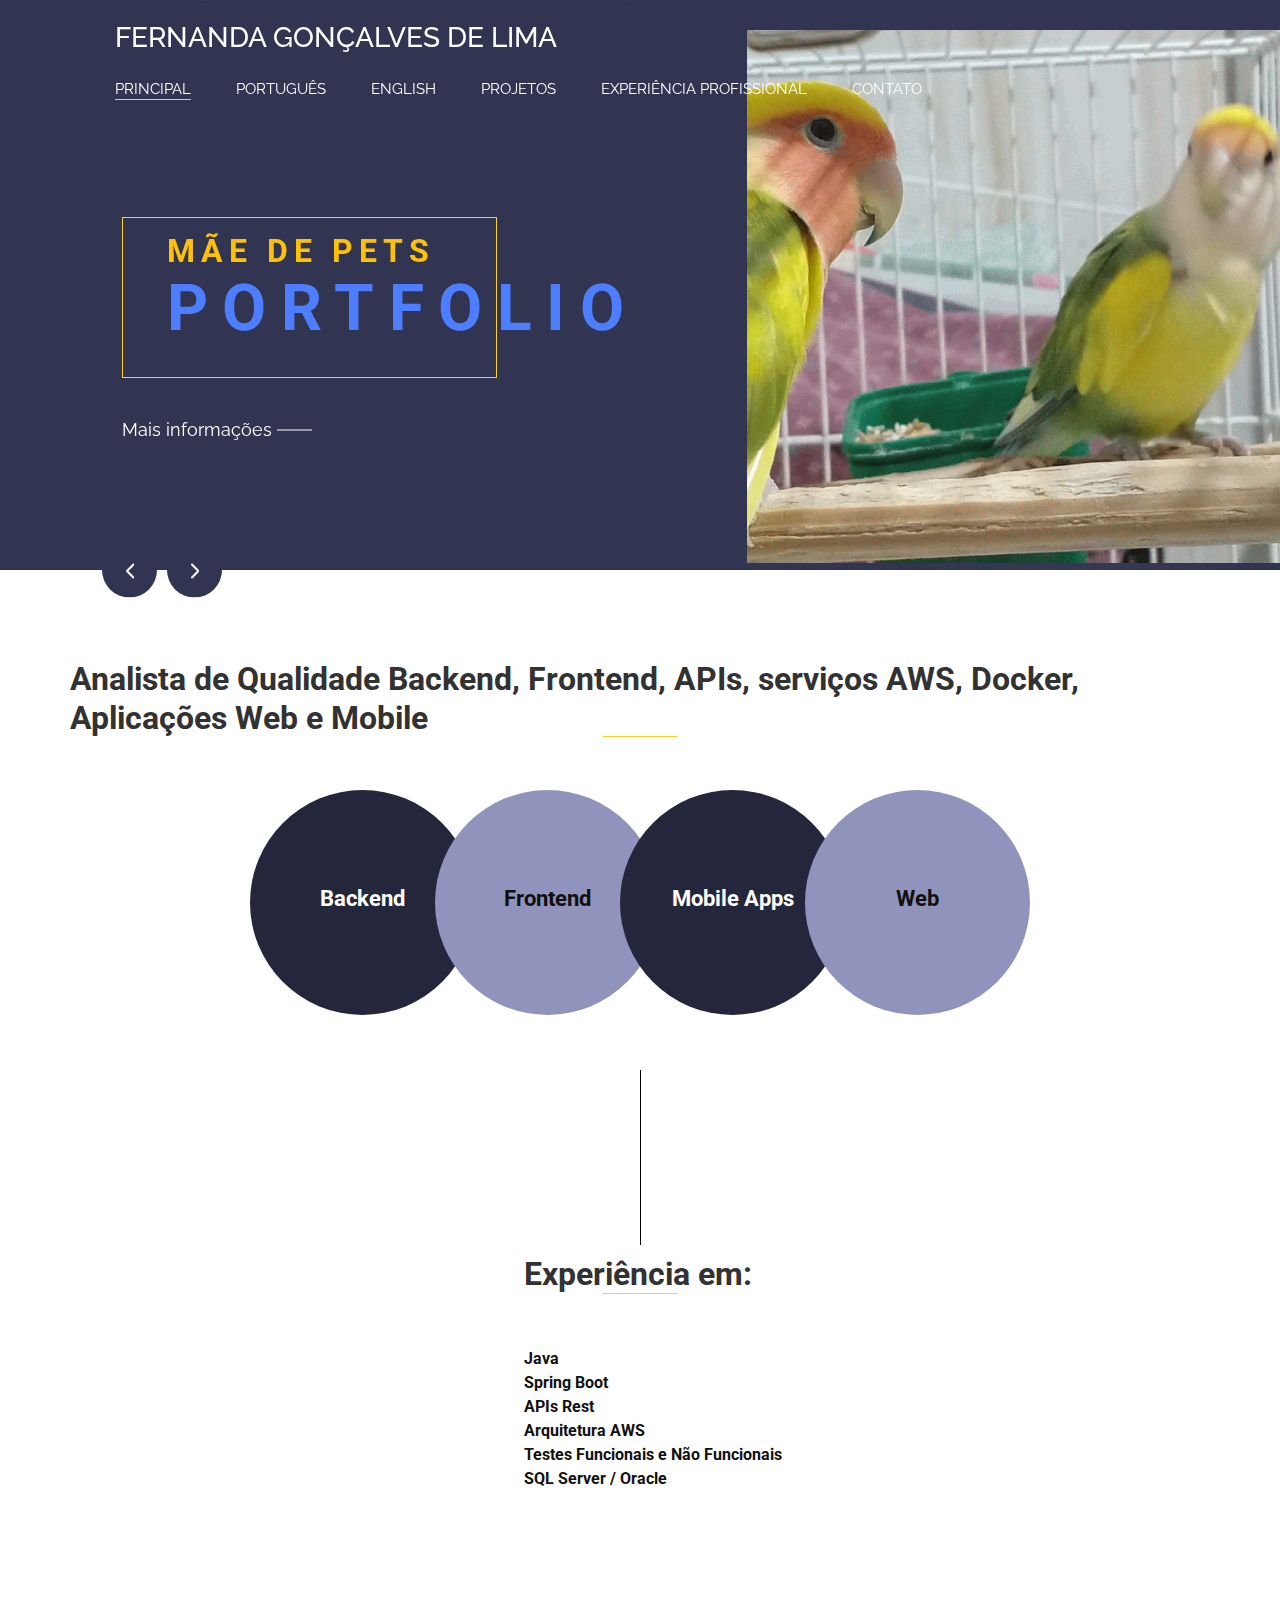
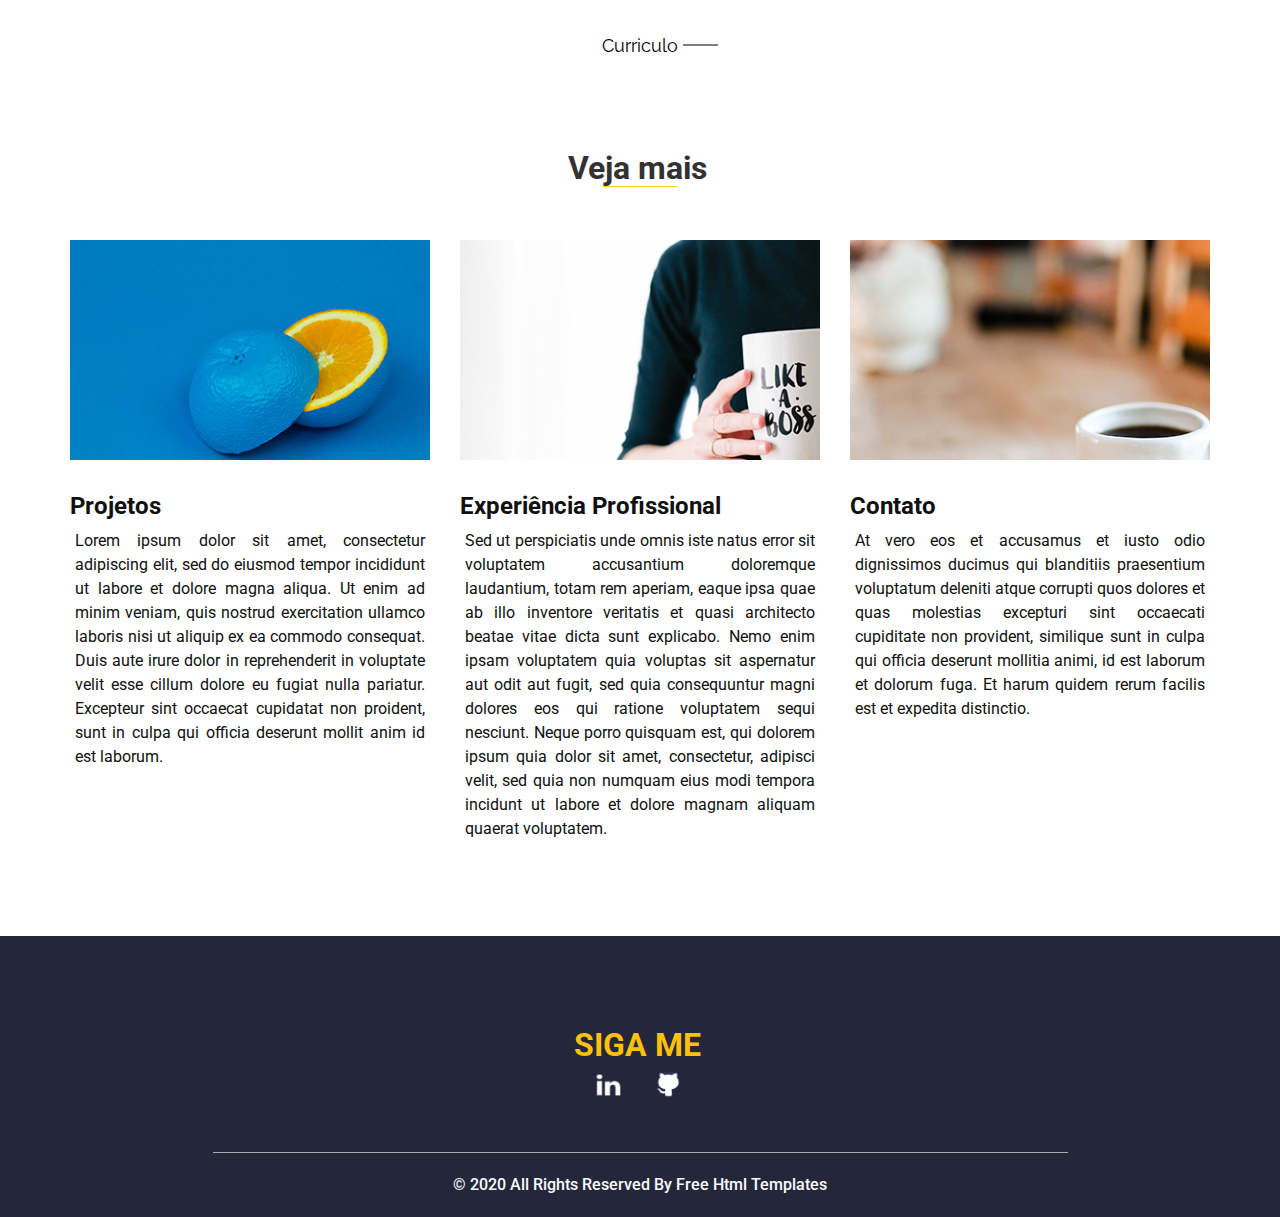
==== commit d9015101: "Ajustes adequação de tela" ====
--- a/index.html
+++ b/index.html
@@ -121,7 +121,7 @@
                       </div>
                       <div>
                         <a href="./resume.html">
-                          Mais Dados
+                          Mais informações
                         </a>
                       </div>
                     </div>
--- a/css/responsive.css
+++ b/css/responsive.css
@@ -1,3 +1,45 @@
+@media (max-width: 2560px) {
+    .slider_section .detail-box h2 {
+        font-size: 2rem;
+        letter-spacing: 0px;
+
+    }
+
+    .slider_section .detail-box h1 {
+        font-size: 4rem;
+    }
+
+    .slider_section .detail-box h2 span {
+        letter-spacing: 6px;
+        color: #ffc107;
+    }
+
+    .slider_section .detail-box .heading_box::before {
+        width: 375px;
+    }
+}
+
+@media (max-width: 1366px) {
+    .slider_section .detail-box h2 {
+        font-size: 2rem;
+        letter-spacing: 0px;
+
+    }
+
+    .slider_section .detail-box h1 {
+        font-size: 4rem;
+    }
+
+    .slider_section .detail-box h2 span {
+        letter-spacing: 6px;
+        color: #ffc107;
+    }
+
+    .slider_section .detail-box .heading_box::before {
+        width: 375px;
+    }
+}
+
 @media (max-width: 1120px) {
     .slider_section .detail-box h2 {
         font-size: 2rem;
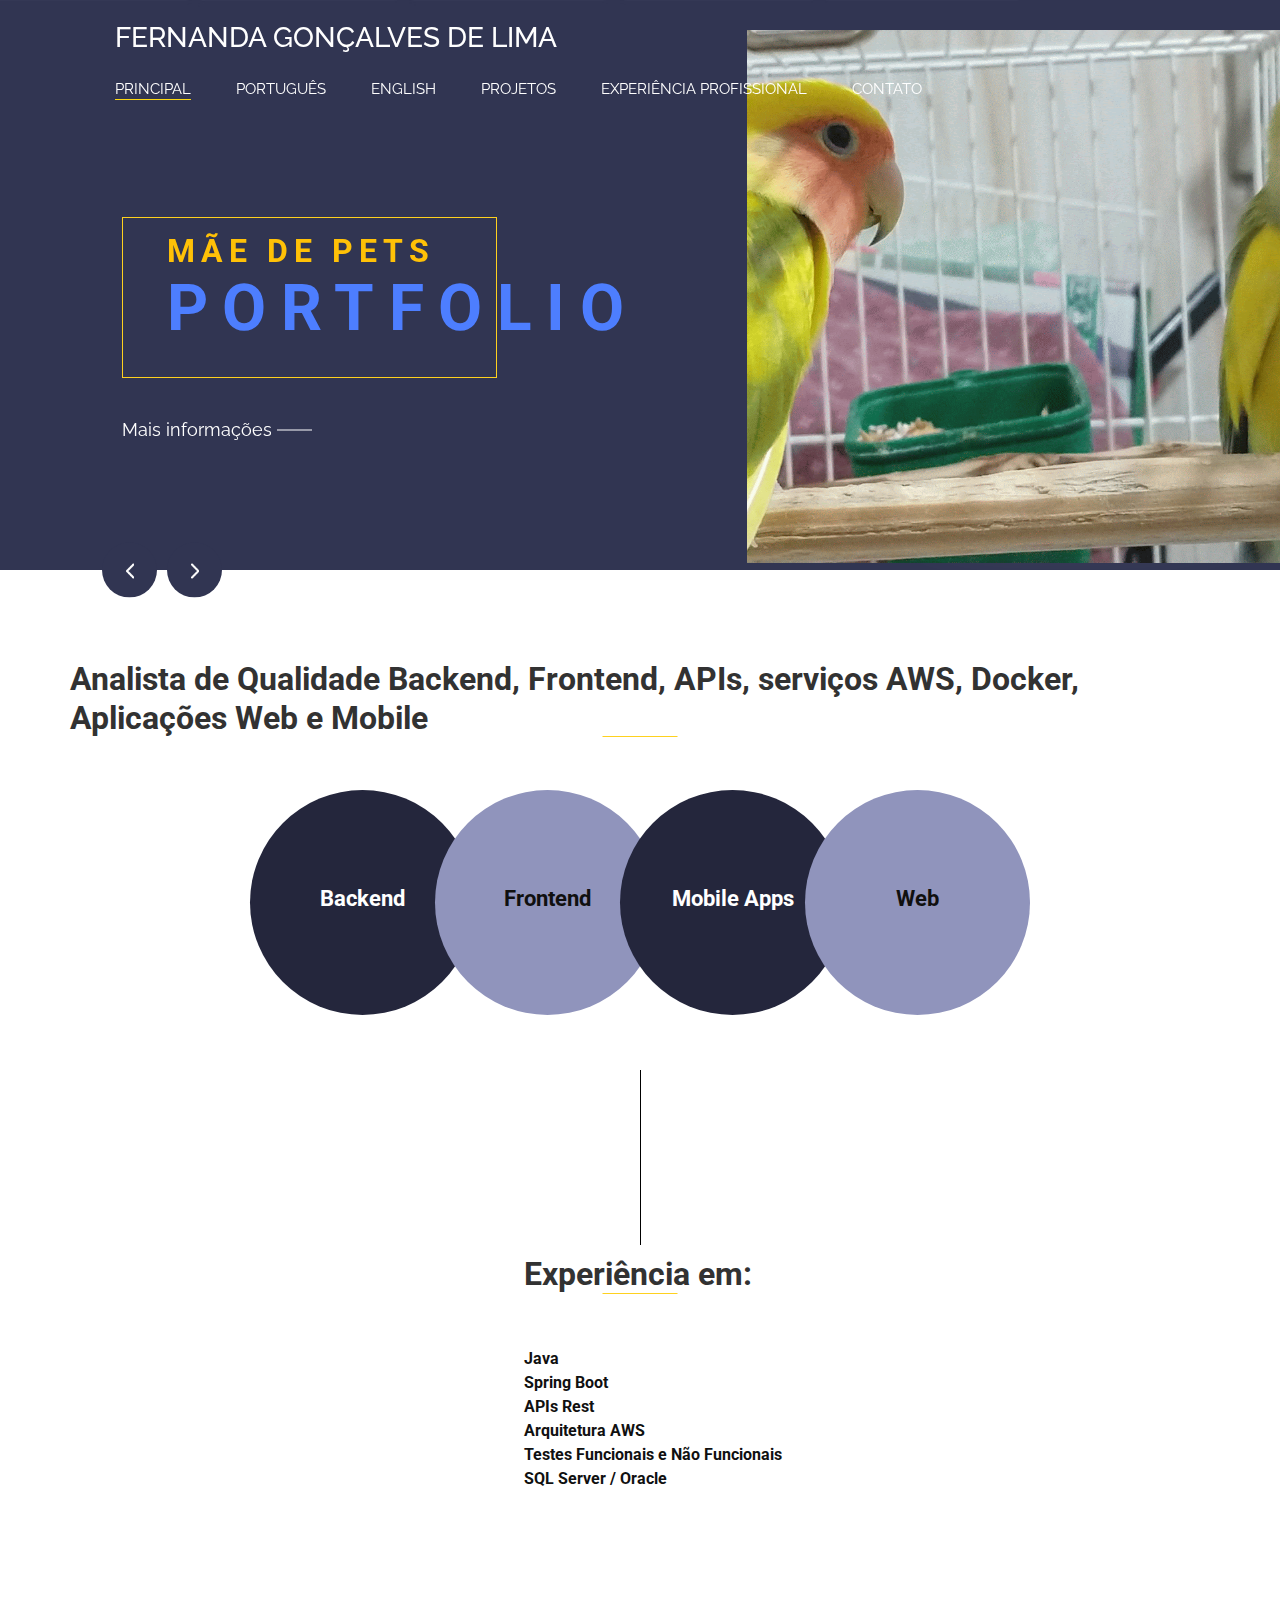
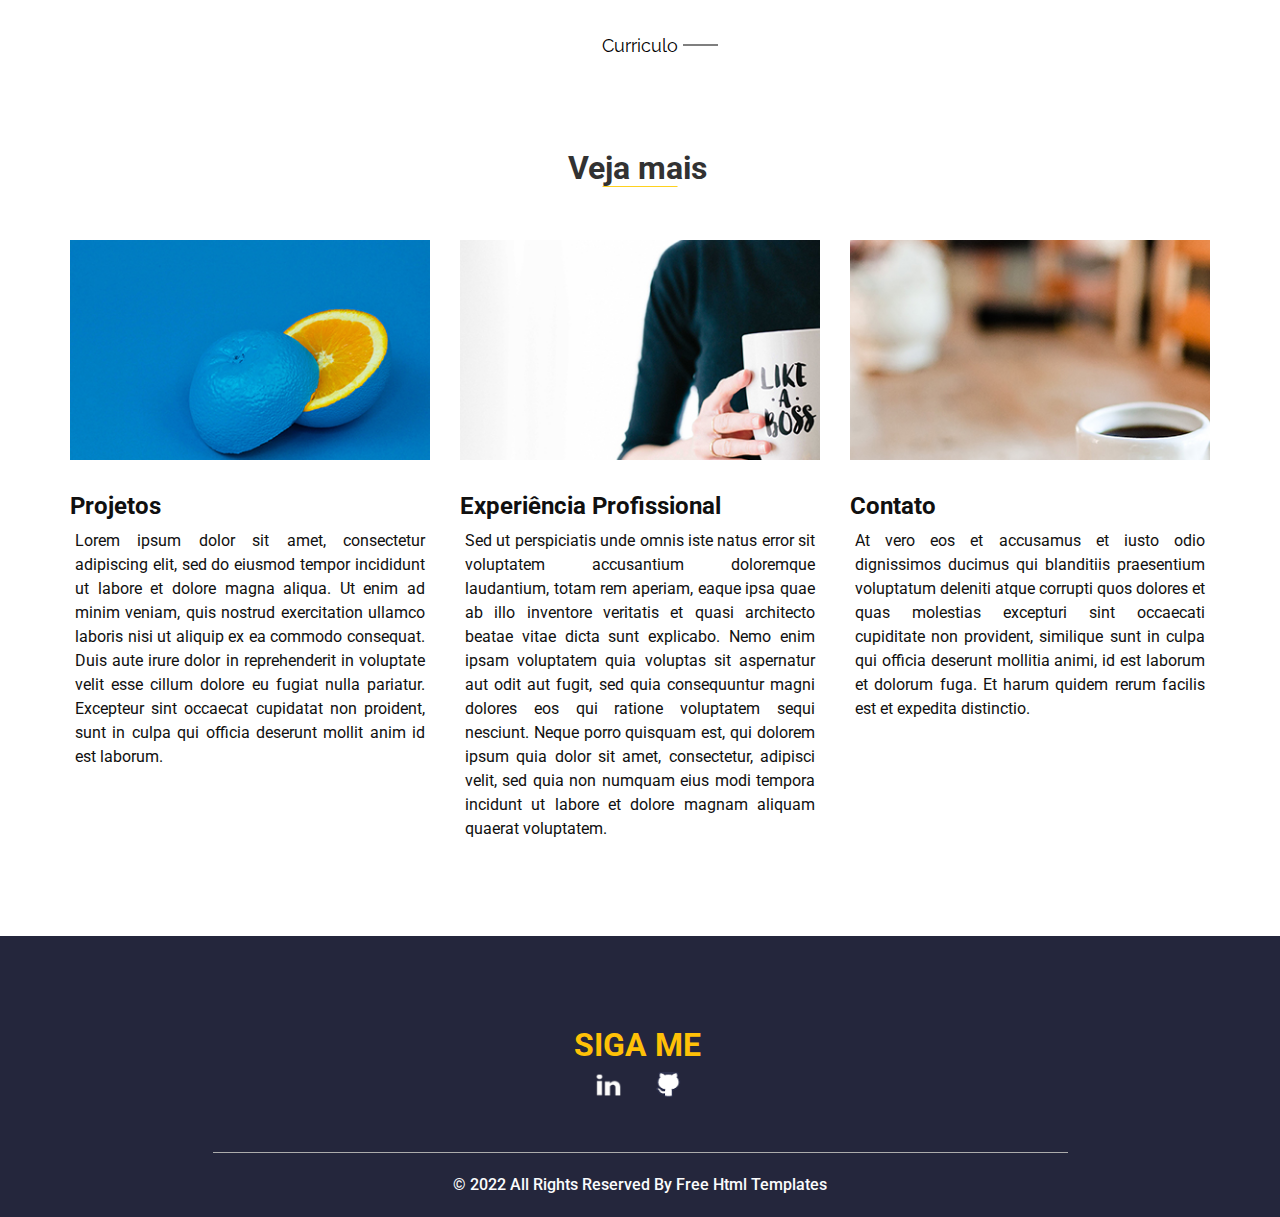
==== commit 7a8afc5b: "Atualização da experiencia e copyrights" ====
--- a/index.html
+++ b/index.html
@@ -373,7 +373,7 @@
     <section class="container-fluid footer_section">
       <div class="container">
         <p>
-          &copy; 2020 All Rights Reserved By
+          &copy; 2022 All Rights Reserved By
           <a href="https://html.design/">Free Html Templates</a>
         </p>
       </div>
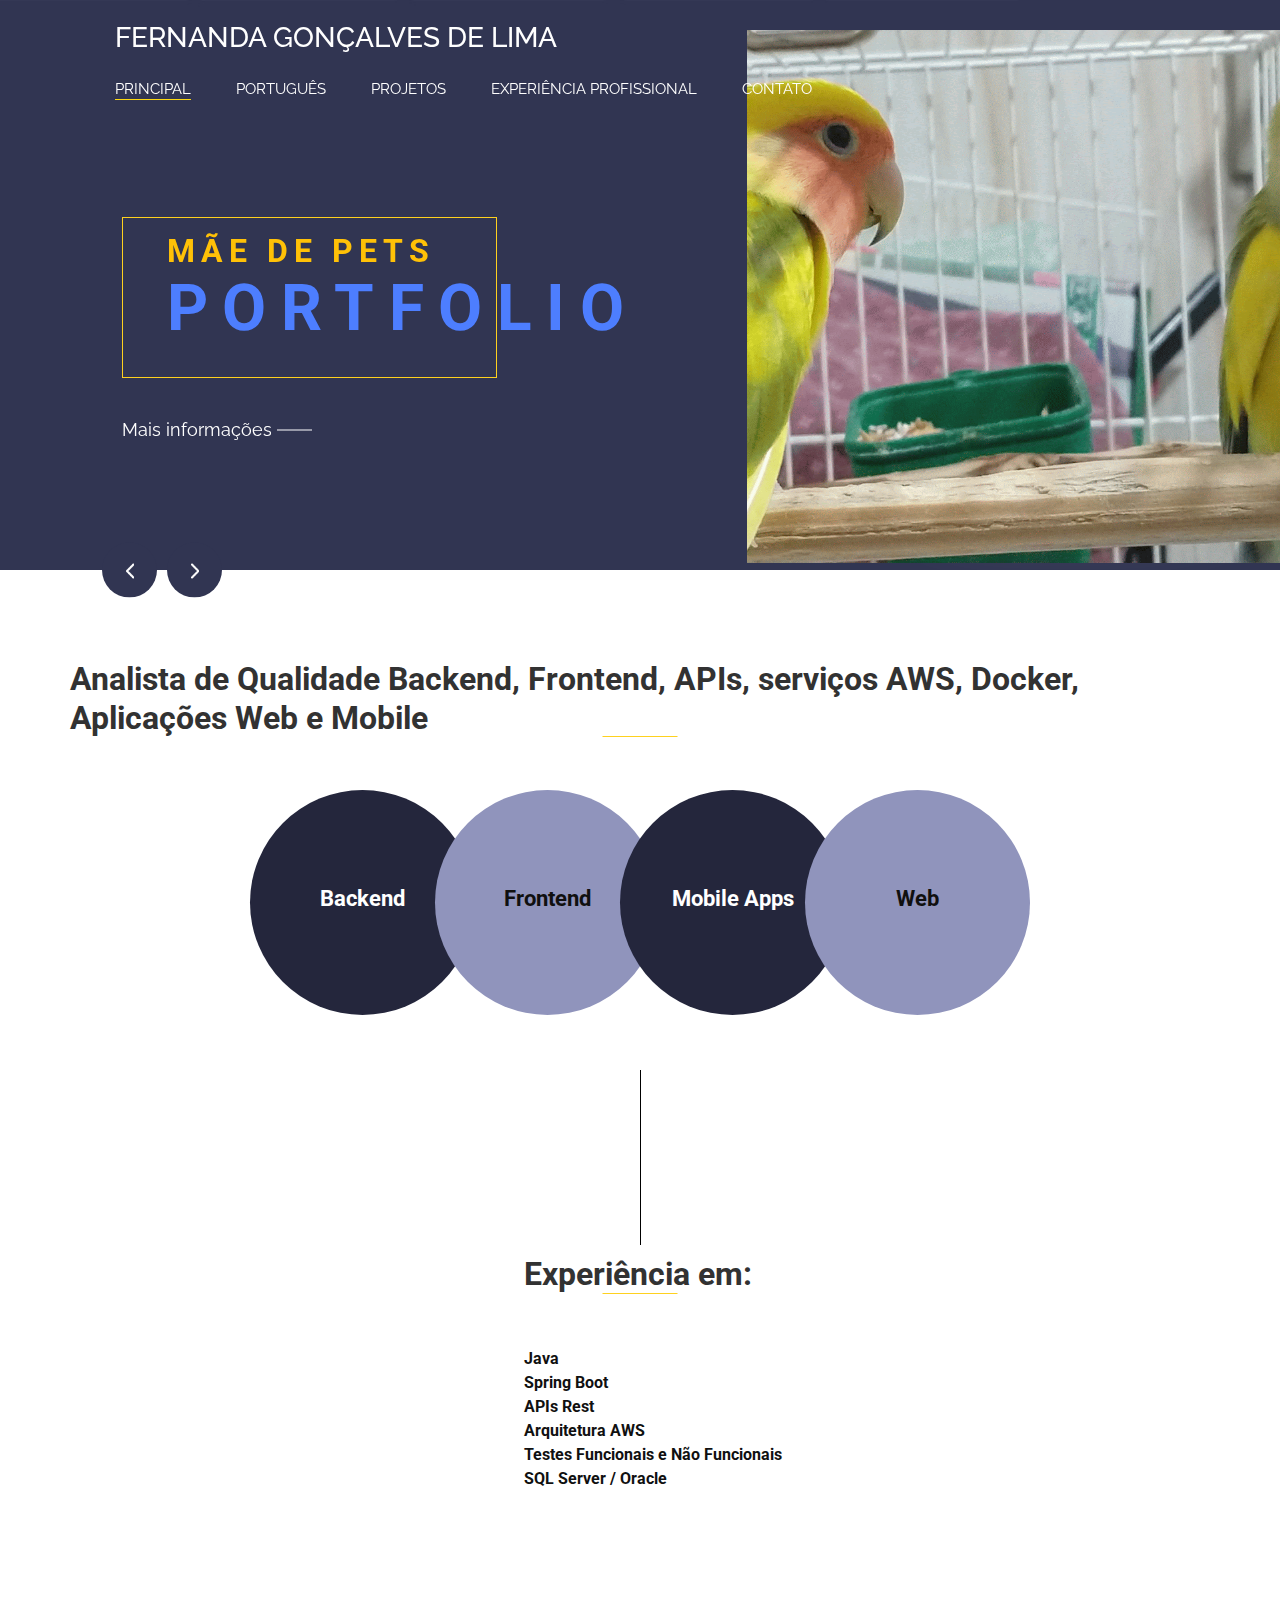
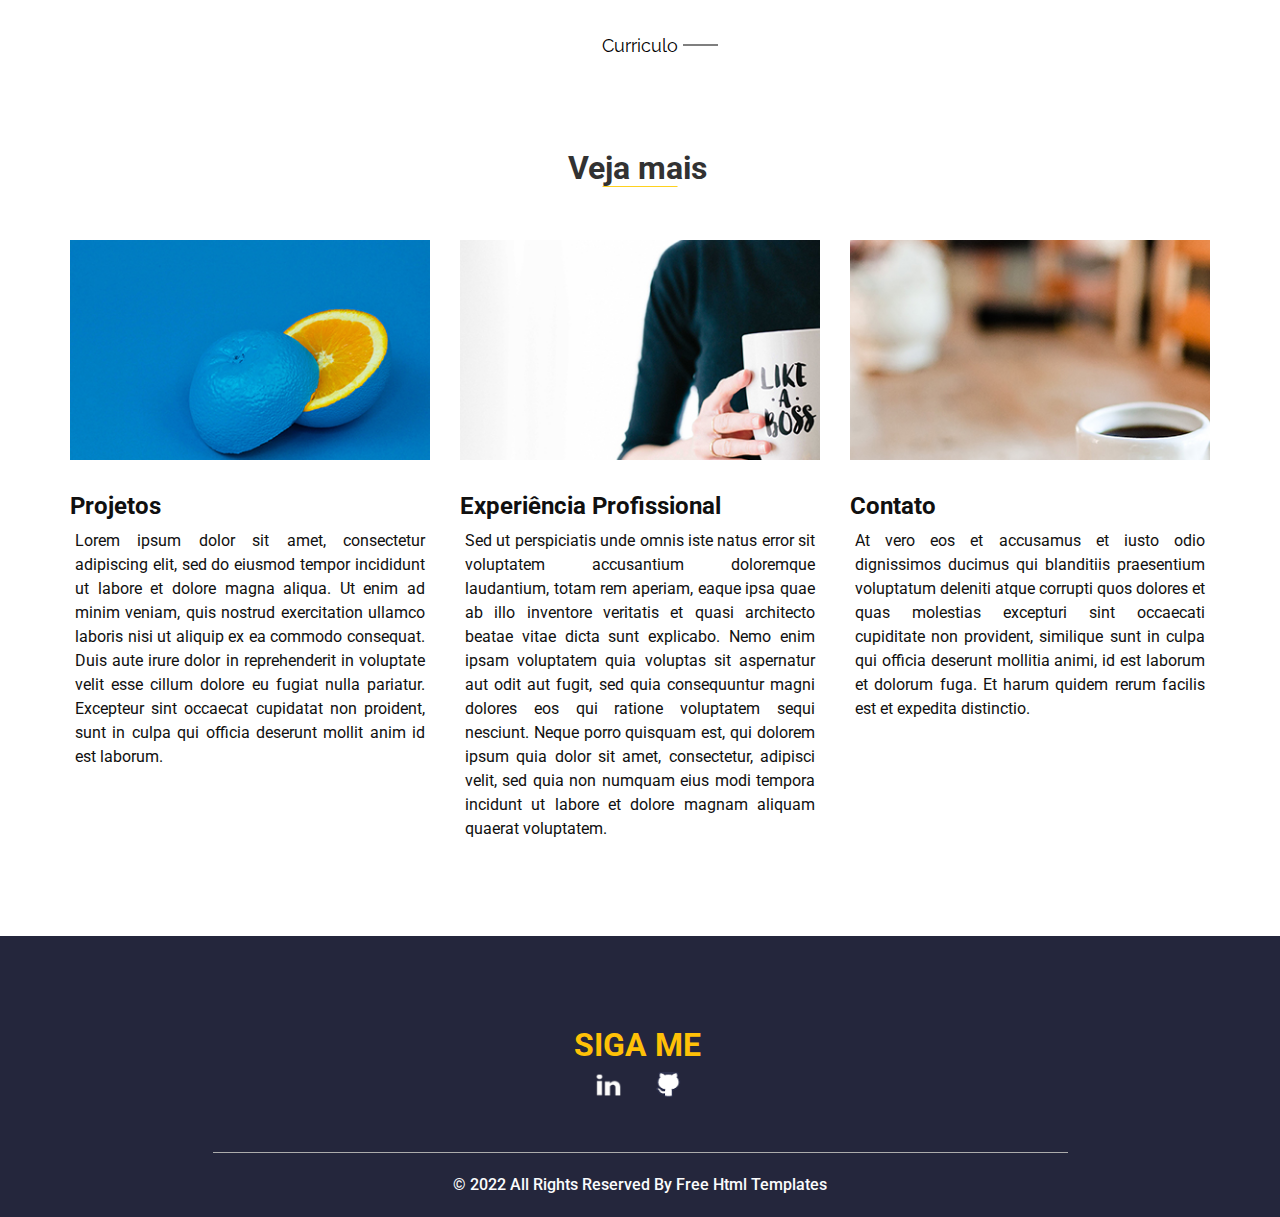
==== commit 7b9b9cd8: "Ocultando a página resume" ====
--- a/index.html
+++ b/index.html
@@ -78,9 +78,9 @@
                       <li class="nav-item">
                         <a class="nav-link" href="curriculo.html"> Português </a>
                       </li>
-                      <li class="nav-item">
+                      <!-- <li class="nav-item">
                         <a class="nav-link" href="resume.html"> English </a>
-                      </li>
+                      </li> -->
                       <li class="nav-item">
                         <a class="nav-link" href="projects.html"> Projetos </a>
                       </li>
